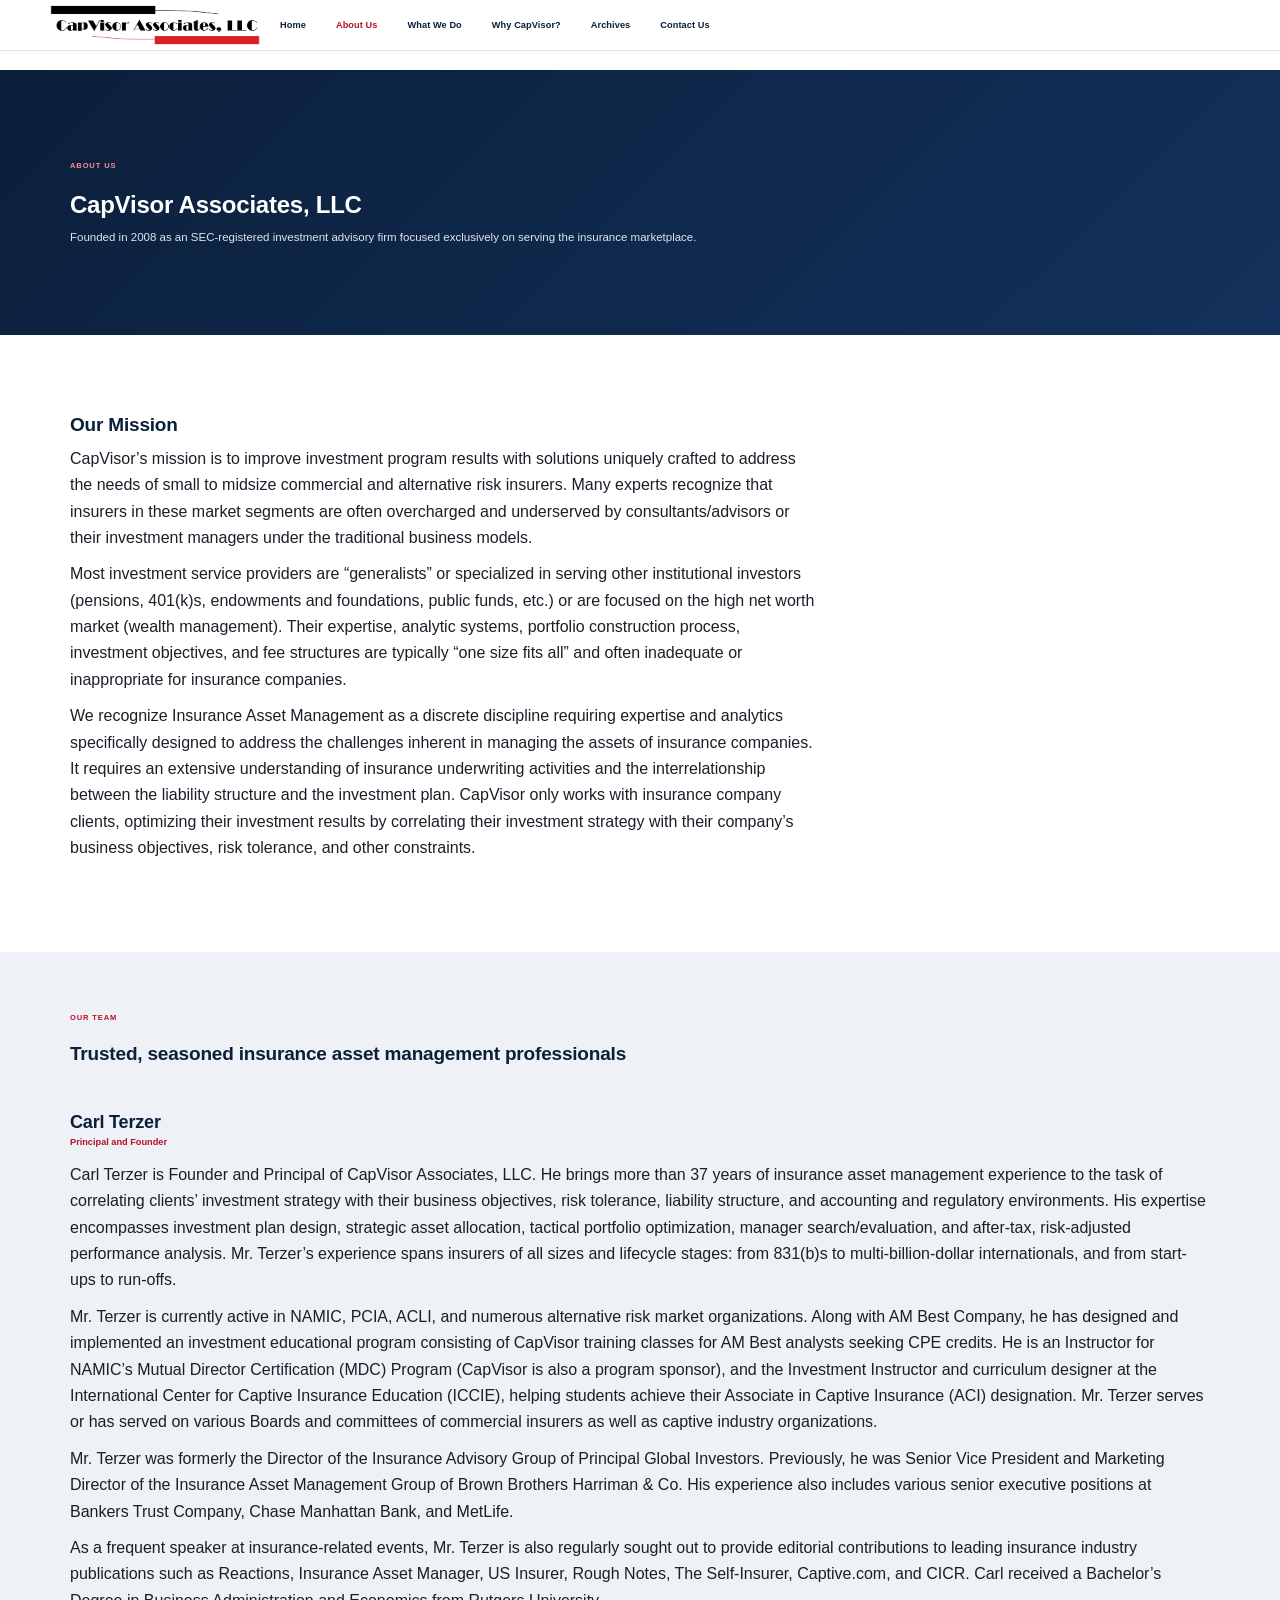
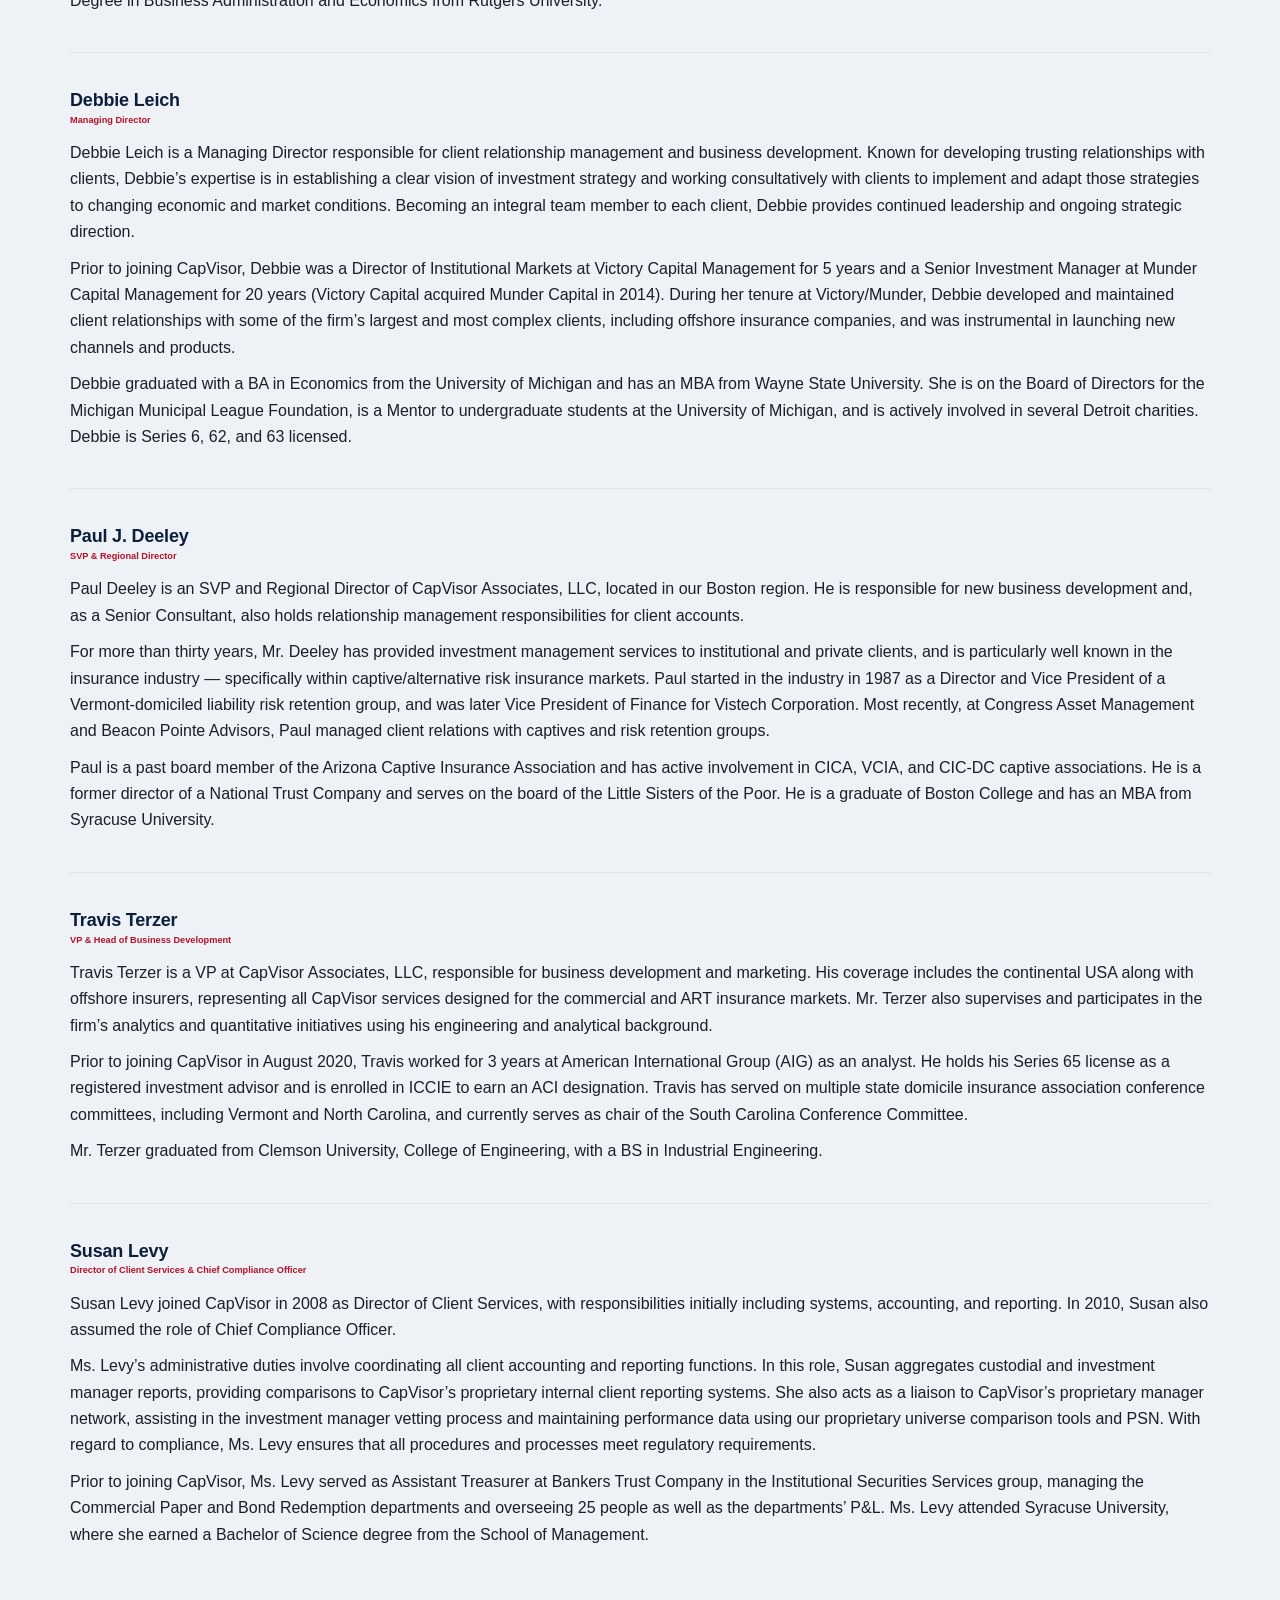
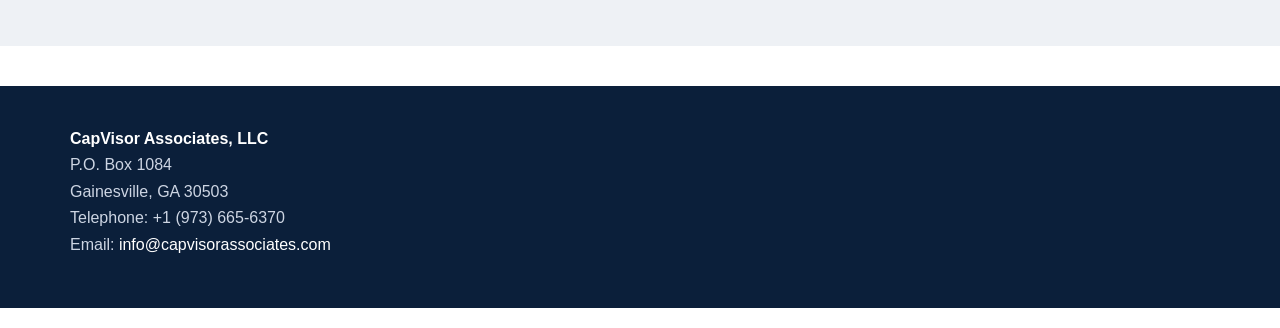
==== about-us.html @ 609fd986 "Redesign site: modern visual design, restructured services with Steward Model Portfolio Series, upda" ====
<!DOCTYPE html>
<html lang="en">
<head><meta http-equiv="Content-Type" content="text/html; charset=utf-8">
	<title>About Us - CapVisor Associates</title>
	<meta name="viewport" content="width=device-width, initial-scale=1, maximum-scale=1">
	<link href="css/bootstrap.min.css" rel="stylesheet" />
	<link href="css/styles.css" rel="stylesheet" />
	<link href="css/modern.css" rel="stylesheet" />
	<link href="css/LOGO.png" rel="title icon" />
</head>
<body>
<nav class="navbar navbar-default navbar-fixed-top">
<div class="container">
<div class="navbar-header"><button aria-controls="navbar" aria-expanded="false" class="navbar-toggle collapsed" data-target="#navbar" data-toggle="collapse" type="button"><span class="sr-only">Toggle navigation</span></button><a class="navbar-brand" href="index.html"><img alt="CapVisor Logo" class="logo" src="css/LOGO.jpg" /> </a></div>
<div class="navbar-collapse collapse" id="navbar">
<ul class="nav navbar-nav">
	<li><a href="index.html">Home</a></li>
	<li class="active"><a href="about-us.html">About Us</a></li>
	<li><a href="case-studies.html">What We Do</a></li>
	<li><a href="why-capvisor.html">Why CapVisor?</a></li>
	<li><a href="research.html">Archives</a></li>
	<li><a href="contact-us.html">Contact Us</a></li>
</ul>
</div>
</div>
</nav>

<div class="cv-hero">
<div class="container">
<span class="cv-eyebrow">About Us</span>
<h1>CapVisor Associates, LLC</h1>
<p class="lead">Founded in 2008 as an SEC-registered investment advisory firm focused exclusively on serving the insurance marketplace.</p>
</div>
</div>

<div class="cv-section">
<div class="container">
<div class="row">
<div class="col-md-8">
<h2>Our Mission</h2>
<p>CapVisor&rsquo;s mission is to improve investment program results with solutions uniquely crafted to address the needs of small to midsize commercial and alternative risk insurers. Many experts recognize that insurers in these market segments are often overcharged and underserved by consultants/advisors or their investment managers under the traditional business models.</p>
<p>Most investment service providers are &ldquo;generalists&rdquo; or specialized in serving other institutional investors (pensions, 401(k)s, endowments and foundations, public funds, etc.) or are focused on the high net worth market (wealth management). Their expertise, analytic systems, portfolio construction process, investment objectives, and fee structures are typically &ldquo;one size fits all&rdquo; and often inadequate or inappropriate for insurance companies.</p>
<p>We recognize Insurance Asset Management as a discrete discipline requiring expertise and analytics specifically designed to address the challenges inherent in managing the assets of insurance companies. It requires an extensive understanding of insurance underwriting activities and the interrelationship between the liability structure and the investment plan. CapVisor only works with insurance company clients, optimizing their investment results by correlating their investment strategy with their company&rsquo;s business objectives, risk tolerance, and other constraints.</p>
</div>
</div>
</div>
</div>

<div class="cv-section cv-section-alt">
<div class="container">
<span class="cv-eyebrow">Our Team</span>
<h2>Trusted, seasoned insurance asset management professionals</h2>

<div class="cv-bio">
<h4>Carl Terzer</h4>
<span class="cv-bio-title">Principal and Founder</span>
<p>Carl Terzer is Founder and Principal of CapVisor Associates, LLC. He brings more than 37 years of insurance asset management experience to the task of correlating clients&rsquo; investment strategy with their business objectives, risk tolerance, liability structure, and accounting and regulatory environments. His expertise encompasses investment plan design, strategic asset allocation, tactical portfolio optimization, manager search/evaluation, and after-tax, risk-adjusted performance analysis. Mr. Terzer&rsquo;s experience spans insurers of all sizes and lifecycle stages: from 831(b)s to multi-billion-dollar internationals, and from start-ups to run-offs.</p>
<p>Mr. Terzer is currently active in NAMIC, PCIA, ACLI, and numerous alternative risk market organizations. Along with AM Best Company, he has designed and implemented an investment educational program consisting of CapVisor training classes for AM Best analysts seeking CPE credits. He is an Instructor for NAMIC&rsquo;s Mutual Director Certification (MDC) Program (CapVisor is also a program sponsor), and the Investment Instructor and curriculum designer at the International Center for Captive Insurance Education (ICCIE), helping students achieve their Associate in Captive Insurance (ACI) designation. Mr. Terzer serves or has served on various Boards and committees of commercial insurers as well as captive industry organizations.</p>
<p>Mr. Terzer was formerly the Director of the Insurance Advisory Group of Principal Global Investors. Previously, he was Senior Vice President and Marketing Director of the Insurance Asset Management Group of Brown Brothers Harriman &amp; Co. His experience also includes various senior executive positions at Bankers Trust Company, Chase Manhattan Bank, and MetLife.</p>
<p>As a frequent speaker at insurance-related events, Mr. Terzer is also regularly sought out to provide editorial contributions to leading insurance industry publications such as Reactions, Insurance Asset Manager, US Insurer, Rough Notes, The Self-Insurer, Captive.com, and CICR. Carl received a Bachelor&rsquo;s Degree in Business Administration and Economics from Rutgers University.</p>
</div>

<div class="cv-bio">
<h4>Debbie Leich</h4>
<span class="cv-bio-title">Managing Director</span>
<p>Debbie Leich is a Managing Director responsible for client relationship management and business development. Known for developing trusting relationships with clients, Debbie&rsquo;s expertise is in establishing a clear vision of investment strategy and working consultatively with clients to implement and adapt those strategies to changing economic and market conditions. Becoming an integral team member to each client, Debbie provides continued leadership and ongoing strategic direction.</p>
<p>Prior to joining CapVisor, Debbie was a Director of Institutional Markets at Victory Capital Management for 5 years and a Senior Investment Manager at Munder Capital Management for 20 years (Victory Capital acquired Munder Capital in 2014). During her tenure at Victory/Munder, Debbie developed and maintained client relationships with some of the firm&rsquo;s largest and most complex clients, including offshore insurance companies, and was instrumental in launching new channels and products.</p>
<p>Debbie graduated with a BA in Economics from the University of Michigan and has an MBA from Wayne State University. She is on the Board of Directors for the Michigan Municipal League Foundation, is a Mentor to undergraduate students at the University of Michigan, and is actively involved in several Detroit charities. Debbie is Series 6, 62, and 63 licensed.</p>
</div>

<div class="cv-bio">
<h4>Paul J. Deeley</h4>
<span class="cv-bio-title">SVP &amp; Regional Director</span>
<p>Paul Deeley is an SVP and Regional Director of CapVisor Associates, LLC, located in our Boston region. He is responsible for new business development and, as a Senior Consultant, also holds relationship management responsibilities for client accounts.</p>
<p>For more than thirty years, Mr. Deeley has provided investment management services to institutional and private clients, and is particularly well known in the insurance industry &mdash; specifically within captive/alternative risk insurance markets. Paul started in the industry in 1987 as a Director and Vice President of a Vermont-domiciled liability risk retention group, and was later Vice President of Finance for Vistech Corporation. Most recently, at Congress Asset Management and Beacon Pointe Advisors, Paul managed client relations with captives and risk retention groups.</p>
<p>Paul is a past board member of the Arizona Captive Insurance Association and has active involvement in CICA, VCIA, and CIC-DC captive associations. He is a former director of a National Trust Company and serves on the board of the Little Sisters of the Poor. He is a graduate of Boston College and has an MBA from Syracuse University.</p>
</div>

<div class="cv-bio">
<h4>Travis Terzer</h4>
<span class="cv-bio-title">VP &amp; Head of Business Development</span>
<p>Travis Terzer is a VP at CapVisor Associates, LLC, responsible for business development and marketing. His coverage includes the continental USA along with offshore insurers, representing all CapVisor services designed for the commercial and ART insurance markets. Mr. Terzer also supervises and participates in the firm&rsquo;s analytics and quantitative initiatives using his engineering and analytical background.</p>
<p>Prior to joining CapVisor in August 2020, Travis worked for 3 years at American International Group (AIG) as an analyst. He holds his Series 65 license as a registered investment advisor and is enrolled in ICCIE to earn an ACI designation. Travis has served on multiple state domicile insurance association conference committees, including Vermont and North Carolina, and currently serves as chair of the South Carolina Conference Committee.</p>
<p>Mr. Terzer graduated from Clemson University, College of Engineering, with a BS in Industrial Engineering.</p>
</div>

<div class="cv-bio">
<h4>Susan Levy</h4>
<span class="cv-bio-title">Director of Client Services &amp; Chief Compliance Officer</span>
<p>Susan Levy joined CapVisor in 2008 as Director of Client Services, with responsibilities initially including systems, accounting, and reporting. In 2010, Susan also assumed the role of Chief Compliance Officer.</p>
<p>Ms. Levy&rsquo;s administrative duties involve coordinating all client accounting and reporting functions. In this role, Susan aggregates custodial and investment manager reports, providing comparisons to CapVisor&rsquo;s proprietary internal client reporting systems. She also acts as a liaison to CapVisor&rsquo;s proprietary manager network, assisting in the investment manager vetting process and maintaining performance data using our proprietary universe comparison tools and PSN. With regard to compliance, Ms. Levy ensures that all procedures and processes meet regulatory requirements.</p>
<p>Prior to joining CapVisor, Ms. Levy served as Assistant Treasurer at Bankers Trust Company in the Institutional Securities Services group, managing the Commercial Paper and Bond Redemption departments and overseeing 25 people as well as the departments&rsquo; P&amp;L. Ms. Levy attended Syracuse University, where she earned a Bachelor of Science degree from the School of Management.</p>
</div>

</div>
</div>

<footer class="cv-footer">
<div class="container">
<p>
<strong>CapVisor Associates, LLC</strong><br>
P.O. Box 1084<br>
Gainesville, GA 30503<br>
Telephone: +1 (973) 665-6370<br>
Email: <a href="mailto:info@capvisorassociates.com">info@capvisorassociates.com</a>
</p>
</div>
</footer>

<script src="https://ajax.googleapis.com/ajax/libs/jquery/1.11.3/jquery.min.js"></script><script src="js/bootstrap.min.js"></script>
</body>
</html>
---- css/styles.css ----
.container {
  margin: 0 auto;
  max-width: 1300px;
   font-family: helvetica, sans-serif;
   font-size:16px;
}

body {
  padding-top: 20px;
  padding-bottom: 20px;
font-size:16px;
}

.navbar {
  margin-bottom: 20px;
}

.logo {
height:50px;
width:250px;
margin-top:-18px;
margin-bottom:-15px;
margin-right:-10px;
margin-left:-20px}

.row {
margin-bottom:20px;
}

.homepage {
background-image:url('IMG_1086.jpg');
font-size:24px;
height:500px;
}

.hero-cta {
color:black;
background-color:#F0F0F0;
opacity:0.9;
padding:60px 40px;
font-size:20px;
height:500px
}

.btn-default {
margin-top:10px;
}

.hero-cta-2 {
color:black;
background-color:#F0F0F0;
opacity:0.9;
padding:60px 40px;
font-size:20px;
height:400px;
}


.industries {
padding-top:10px;
padding-bottom:40px;
background-image:url('sticky-notes-2.jpg');
}

.industries-background {
height:280px;
width:100%;
background-color:white;
opacity:0.9;
padding:10px;
margin-top:15px

}

.industries-text {

color:black;
opacity:1
}

.philosophy {
 padding-top:30px;
 }

.management {
margin-bottom:20px
}

.whycapvisor {

background-image:url('IMG_0965.jpg');
width:100%;
height:400px
}



.case-studies {

background-image:url('IMG_1230.jpg');
width:100%;
height:400px
}

.about-us {

background-image:url('IMG_0834.jpg');
width:100%;
height:400px

}


.whycapvisor-research {
background-image:url('IMG_0982.jpg');
background-size:100% 200%

}
---- css/modern.css ----
/* CapVisor Associates — modern design system, 2026 redesign */

:root{
  --cv-navy:#0b1f3a;
  --cv-navy-light:#13315c;
  --cv-red:#b3122a;
  --cv-red-dark:#8c0e21;
  --cv-ink:#1a1f29;
  --cv-gray:#5a6472;
  --cv-gray-light:#eef1f5;
  --cv-border:#dfe3ea;
  --cv-bg:#ffffff;
  --cv-font: -apple-system, BlinkMacSystemFont, "Segoe UI", Roboto, Helvetica, Arial, sans-serif;
}

*{box-sizing:border-box;}

body{
  font-family:var(--cv-font);
  color:var(--cv-ink);
  line-height:1.65;
  background:var(--cv-bg);
  -webkit-font-smoothing:antialiased;
}

a{color:var(--cv-red);text-decoration:none;}
a:hover, a:focus{color:var(--cv-red-dark);text-decoration:underline;}

h1,h2,h3,h4,h5{
  font-family:var(--cv-font);
  font-weight:700;
  color:var(--cv-navy);
  letter-spacing:-0.01em;
}

h1{font-size:2.4rem;}
h2{font-size:1.9rem;margin-bottom:1rem;}
h3{font-size:1.3rem;}

.cv-eyebrow{
  text-transform:uppercase;
  letter-spacing:.12em;
  font-size:.75rem;
  font-weight:700;
  color:var(--cv-red);
  margin-bottom:.5rem;
  display:block;
}

/* Navbar override */
.navbar.navbar-default.navbar-fixed-top{
  background:var(--cv-bg);
  border-bottom:1px solid var(--cv-border);
  box-shadow:0 1px 3px rgba(0,0,0,.04);
}
.navbar-default .navbar-nav>li>a{
  color:var(--cv-navy);
  font-weight:600;
  font-size:.92rem;
  letter-spacing:.01em;
}
.navbar-default .navbar-nav>li>a:hover,
.navbar-default .navbar-nav>li.active>a{
  color:var(--cv-red);
  background:transparent;
}
.navbar-brand img.logo{max-height:42px;width:auto;}

/* Hero sections */
.cv-hero{
  background:linear-gradient(135deg, var(--cv-navy) 0%, var(--cv-navy-light) 100%);
  color:#fff;
  padding:90px 0 70px;
  margin-top:50px;
}
.cv-hero h1, .cv-hero h2{color:#fff;}
.cv-hero .lead{
  font-size:1.15rem;
  color:#dfe6f0;
  max-width:720px;
}
.cv-hero .cv-eyebrow{color:#ff8a93;}

.btn-cv-primary{
  background:var(--cv-red);
  border:none;
  color:#fff;
  font-weight:600;
  padding:12px 28px;
  border-radius:4px;
  display:inline-block;
  transition:background .15s ease;
}
.btn-cv-primary:hover{background:var(--cv-red-dark);color:#fff;text-decoration:none;}

.btn-cv-outline{
  background:transparent;
  border:1px solid rgba(255,255,255,.5);
  color:#fff;
  font-weight:600;
  padding:11px 26px;
  border-radius:4px;
  display:inline-block;
}
.btn-cv-outline:hover{border-color:#fff;text-decoration:none;color:#fff;}

/* Section spacing */
.cv-section{padding:60px 0;}
.cv-section-alt{background:var(--cv-gray-light);}

/* Cards */
.cv-card{
  background:#fff;
  border:1px solid var(--cv-border);
  border-radius:8px;
  padding:32px;
  height:100%;
  transition:box-shadow .15s ease, transform .15s ease;
}
.cv-card:hover{box-shadow:0 10px 30px rgba(11,31,58,.08);transform:translateY(-2px);}
.cv-card h3{margin-top:0;}
.cv-card .cv-card-number{
  display:inline-flex;
  align-items:center;
  justify-content:center;
  width:36px;height:36px;
  background:var(--cv-red);
  color:#fff;
  border-radius:50%;
  font-weight:700;
  margin-bottom:16px;
}

/* Stat callouts */
.cv-stat{
  text-align:center;
  padding:20px;
}
.cv-stat .cv-stat-num{
  font-size:2.4rem;
  font-weight:800;
  color:var(--cv-red);
  display:block;
}
.cv-stat .cv-stat-label{
  color:var(--cv-gray);
  font-size:.95rem;
}

/* Pull quote / difference box */
.cv-pullquote{
  border-left:4px solid var(--cv-red);
  padding:18px 24px;
  background:var(--cv-gray-light);
  font-size:1.05rem;
  color:var(--cv-navy);
  margin:24px 0;
}

/* Steward series portfolio chips */
.cv-portfolio-chip{
  border:1px solid var(--cv-border);
  border-radius:6px;
  padding:18px 20px;
  margin-bottom:12px;
  background:#fff;
}
.cv-portfolio-chip .cv-portfolio-name{
  font-weight:700;
  color:var(--cv-navy);
  display:block;
  margin-bottom:4px;
}
.cv-portfolio-chip .cv-portfolio-mix{
  color:var(--cv-gray);
  font-size:.92rem;
}

/* People / bios */
.cv-bio{
  border-bottom:1px solid var(--cv-border);
  padding:28px 0;
}
.cv-bio:last-child{border-bottom:none;}
.cv-bio h4{margin-bottom:2px;color:var(--cv-navy);}
.cv-bio .cv-bio-title{
  color:var(--cv-red);
  font-weight:600;
  font-size:.92rem;
  display:block;
  margin-bottom:12px;
}

/* Footer */
footer.cv-footer{
  background:var(--cv-navy);
  color:#cdd5e3;
  padding:40px 0;
  margin-top:40px;
}
footer.cv-footer a{color:#fff;}
footer.cv-footer strong{color:#fff;}

hr.cv-hr{border-top:1px solid var(--cv-border);margin:0;}

@media (max-width:767px){
  .cv-hero{padding:70px 0 50px;text-align:left;}
  h1{font-size:1.9rem;}
}
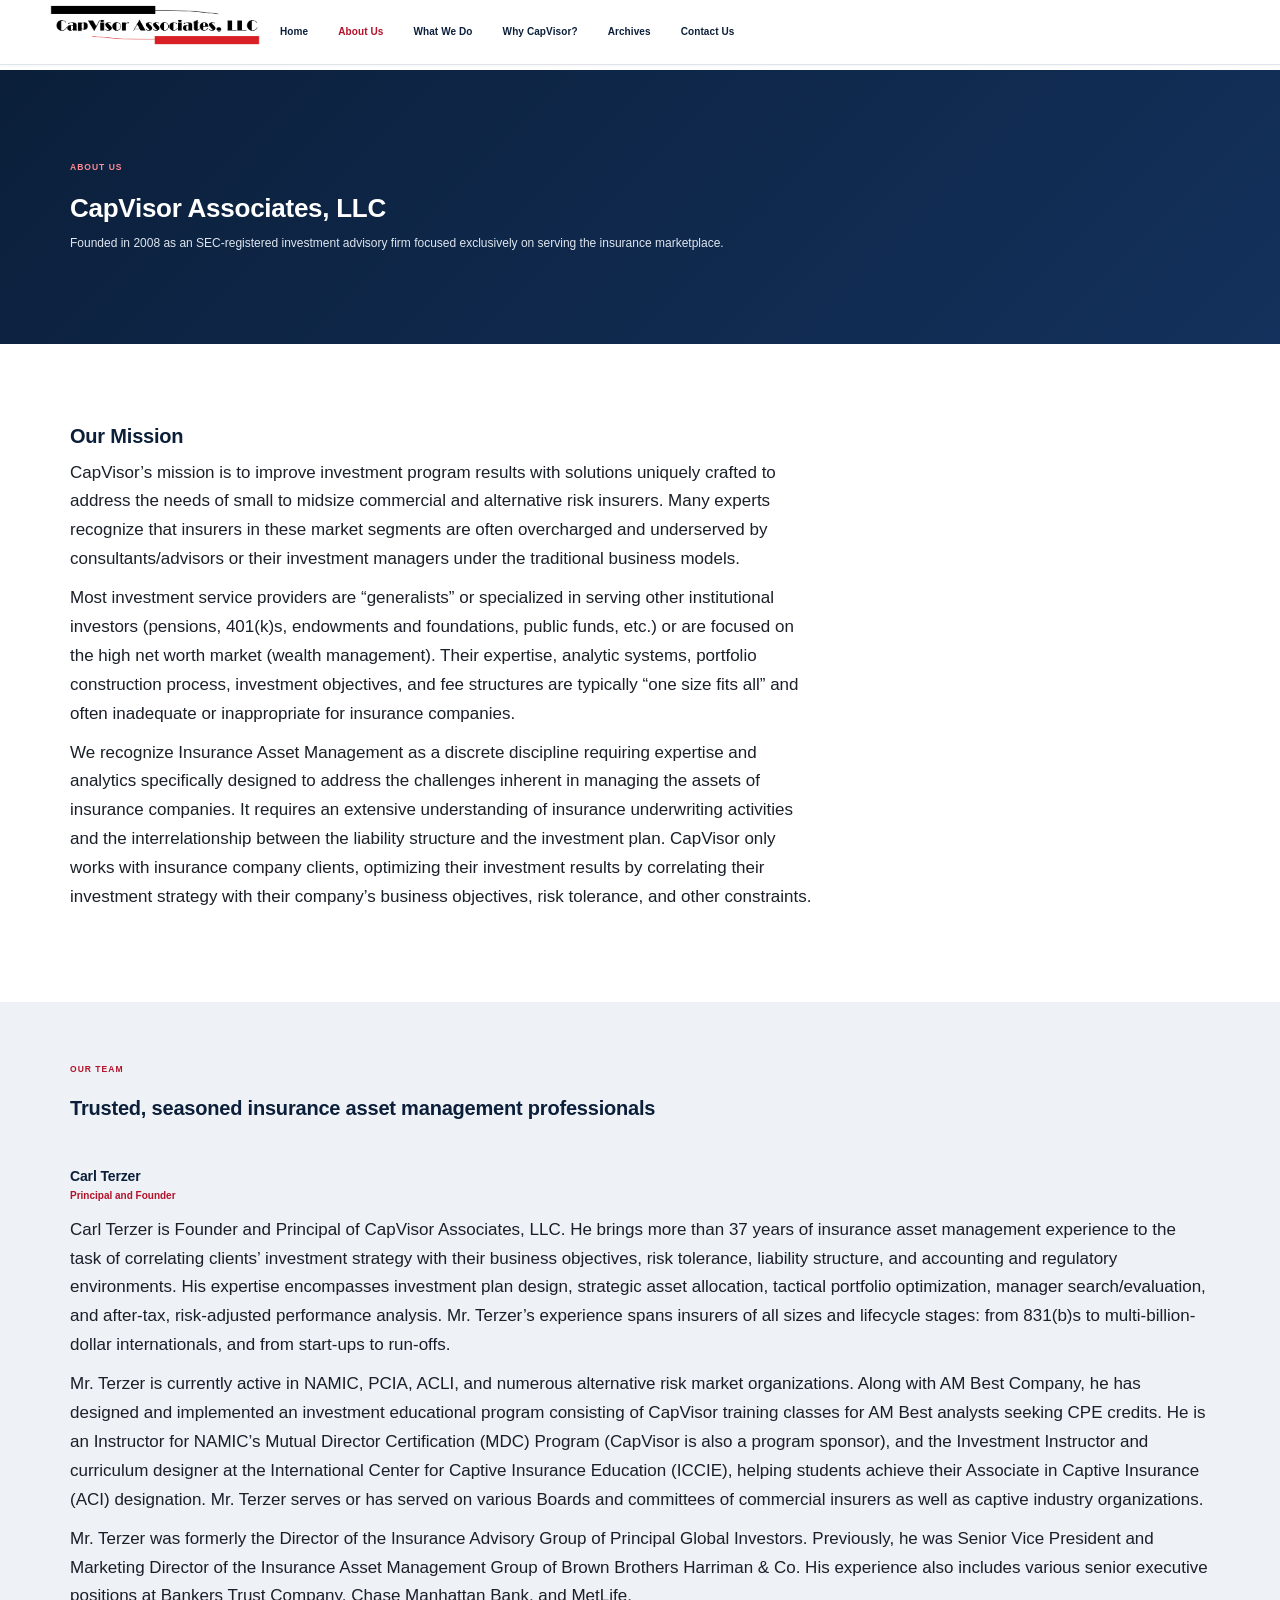
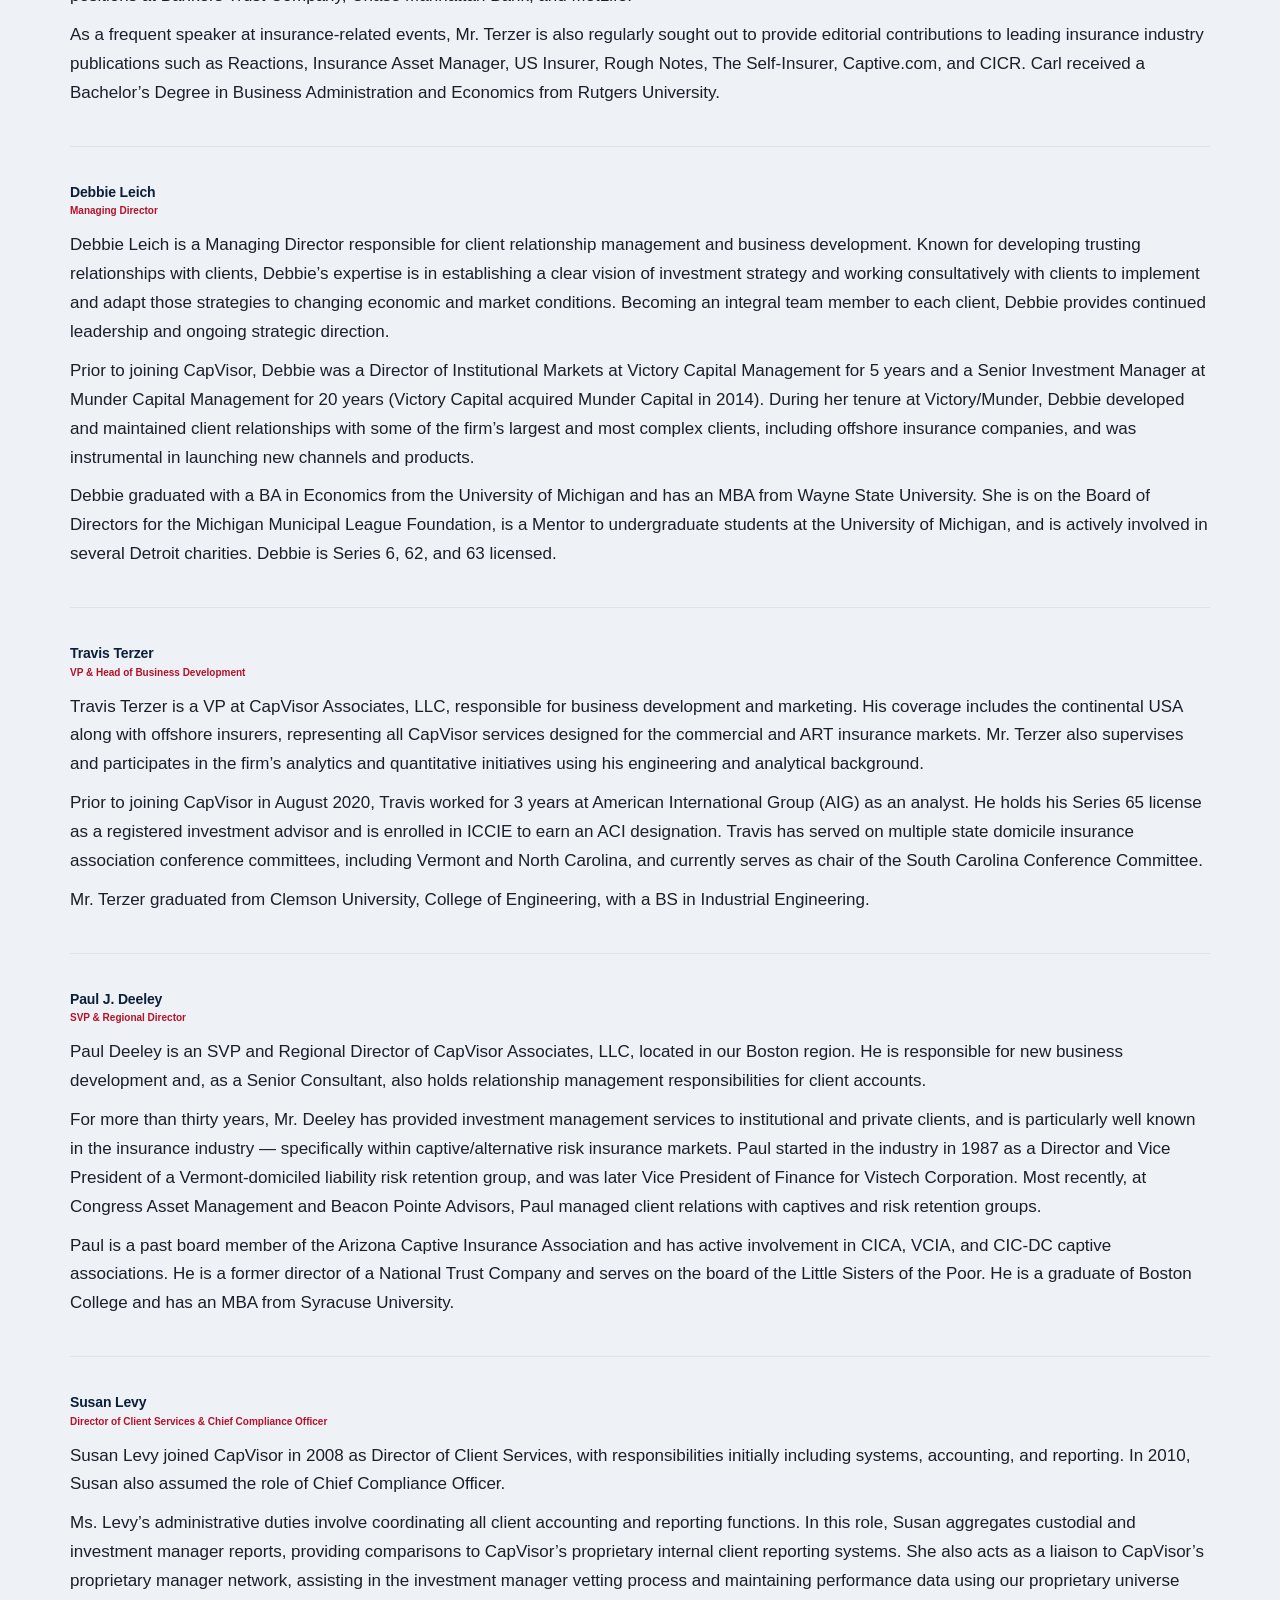
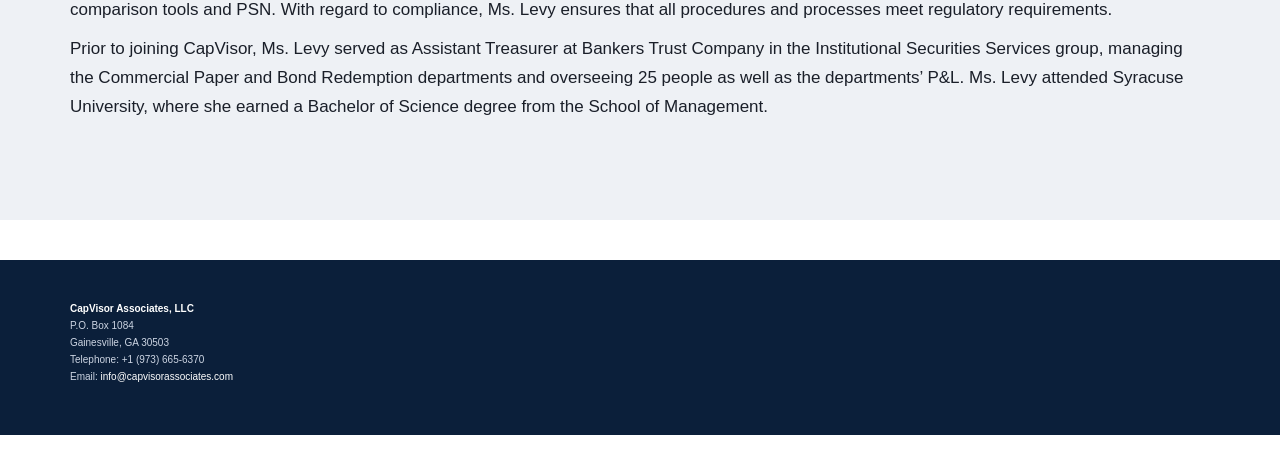
==== commit a22242c2: "Reorder Steward Model Portfolio Series ahead of Project-Based Services; move Travis to 3rd in team o" ====
--- a/about-us.html
+++ b/about-us.html
@@ -69,19 +69,19 @@
 </div>
 
 <div class="cv-bio">
+<h4>Travis Terzer</h4>
+<span class="cv-bio-title">VP &amp; Head of Business Development</span>
+<p>Travis Terzer is a VP at CapVisor Associates, LLC, responsible for business development and marketing. His coverage includes the continental USA along with offshore insurers, representing all CapVisor services designed for the commercial and ART insurance markets. Mr. Terzer also supervises and participates in the firm&rsquo;s analytics and quantitative initiatives using his engineering and analytical background.</p>
+<p>Prior to joining CapVisor in August 2020, Travis worked for 3 years at American International Group (AIG) as an analyst. He holds his Series 65 license as a registered investment advisor and is enrolled in ICCIE to earn an ACI designation. Travis has served on multiple state domicile insurance association conference committees, including Vermont and North Carolina, and currently serves as chair of the South Carolina Conference Committee.</p>
+<p>Mr. Terzer graduated from Clemson University, College of Engineering, with a BS in Industrial Engineering.</p>
+</div>
+
+<div class="cv-bio">
 <h4>Paul J. Deeley</h4>
 <span class="cv-bio-title">SVP &amp; Regional Director</span>
 <p>Paul Deeley is an SVP and Regional Director of CapVisor Associates, LLC, located in our Boston region. He is responsible for new business development and, as a Senior Consultant, also holds relationship management responsibilities for client accounts.</p>
 <p>For more than thirty years, Mr. Deeley has provided investment management services to institutional and private clients, and is particularly well known in the insurance industry &mdash; specifically within captive/alternative risk insurance markets. Paul started in the industry in 1987 as a Director and Vice President of a Vermont-domiciled liability risk retention group, and was later Vice President of Finance for Vistech Corporation. Most recently, at Congress Asset Management and Beacon Pointe Advisors, Paul managed client relations with captives and risk retention groups.</p>
 <p>Paul is a past board member of the Arizona Captive Insurance Association and has active involvement in CICA, VCIA, and CIC-DC captive associations. He is a former director of a National Trust Company and serves on the board of the Little Sisters of the Poor. He is a graduate of Boston College and has an MBA from Syracuse University.</p>
-</div>
-
-<div class="cv-bio">
-<h4>Travis Terzer</h4>
-<span class="cv-bio-title">VP &amp; Head of Business Development</span>
-<p>Travis Terzer is a VP at CapVisor Associates, LLC, responsible for business development and marketing. His coverage includes the continental USA along with offshore insurers, representing all CapVisor services designed for the commercial and ART insurance markets. Mr. Terzer also supervises and participates in the firm&rsquo;s analytics and quantitative initiatives using his engineering and analytical background.</p>
-<p>Prior to joining CapVisor in August 2020, Travis worked for 3 years at American International Group (AIG) as an analyst. He holds his Series 65 license as a registered investment advisor and is enrolled in ICCIE to earn an ACI designation. Travis has served on multiple state domicile insurance association conference committees, including Vermont and North Carolina, and currently serves as chair of the South Carolina Conference Committee.</p>
-<p>Mr. Terzer graduated from Clemson University, College of Engineering, with a BS in Industrial Engineering.</p>
 </div>
 
 <div class="cv-bio">
--- a/css/modern.css
+++ b/css/modern.css
@@ -207,3 +207,31 @@
   .cv-hero{padding:70px 0 50px;text-align:left;}
   h1{font-size:1.9rem;}
 }
+
+/* Force consistent, larger type across the whole site — overrides legacy
+   Bootply styles.css rules that left many headers/nav text too small */
+body, .container, p, li{font-size:17px;line-height:1.7;}
+h1{font-size:2.6rem !important;line-height:1.15;}
+h2{font-size:2rem !important;line-height:1.25;}
+h3{font-size:1.5rem !important;line-height:1.3;}
+h4{font-size:1.2rem !important;}
+.lead{font-size:1.2rem !important;line-height:1.6;}
+
+.navbar-default .navbar-nav>li>a{
+  font-size:1rem !important;
+  padding-top:22px;
+  padding-bottom:22px;
+}
+
+.nav-tabs>li>a{
+  font-size:1.05rem !important;
+  font-weight:600;
+  padding:10px 18px;
+}
+
+.cv-bio h4{font-size:1.4rem !important;}
+.cv-bio-title{font-size:1rem !important;}
+.cv-card h3{font-size:1.3rem !important;}
+.cv-eyebrow{font-size:.85rem !important;}
+.cv-stat .cv-stat-label{font-size:1rem !important;}
+footer.cv-footer, footer.cv-footer p{font-size:1rem !important;}
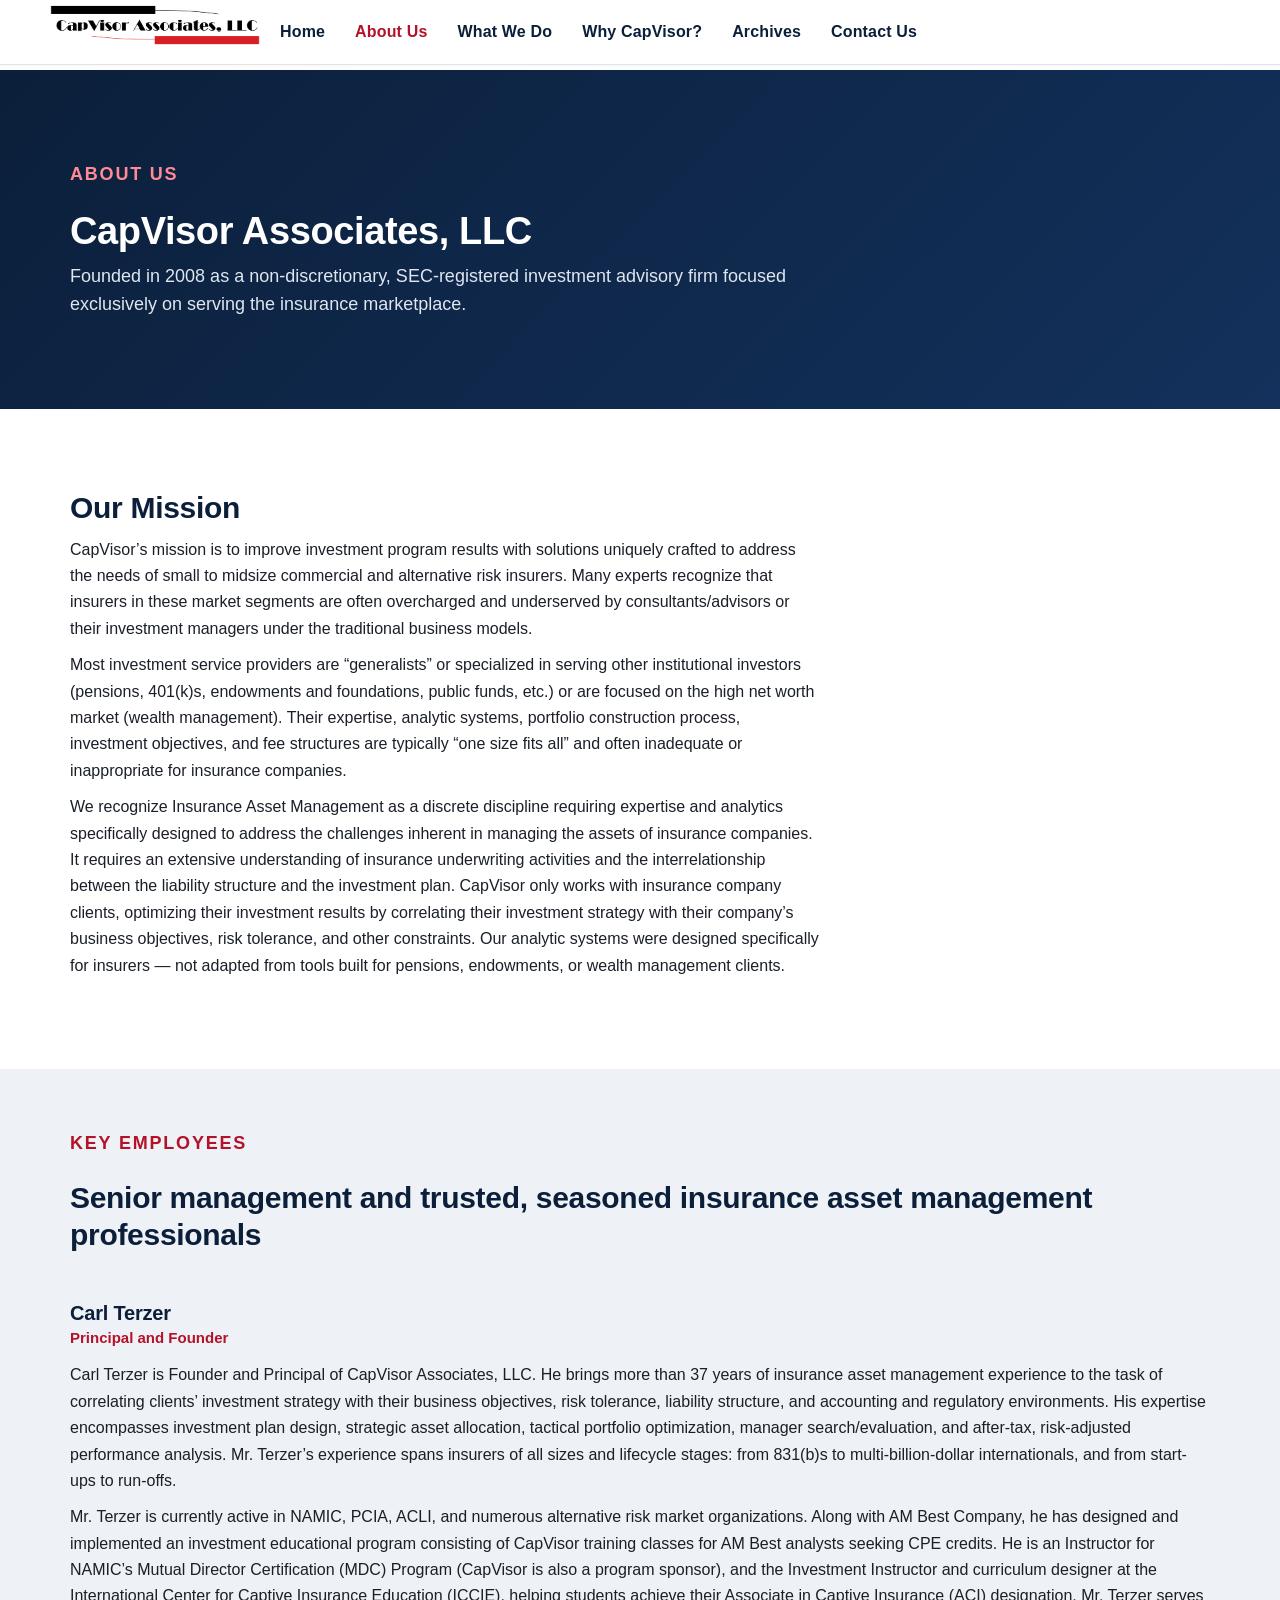
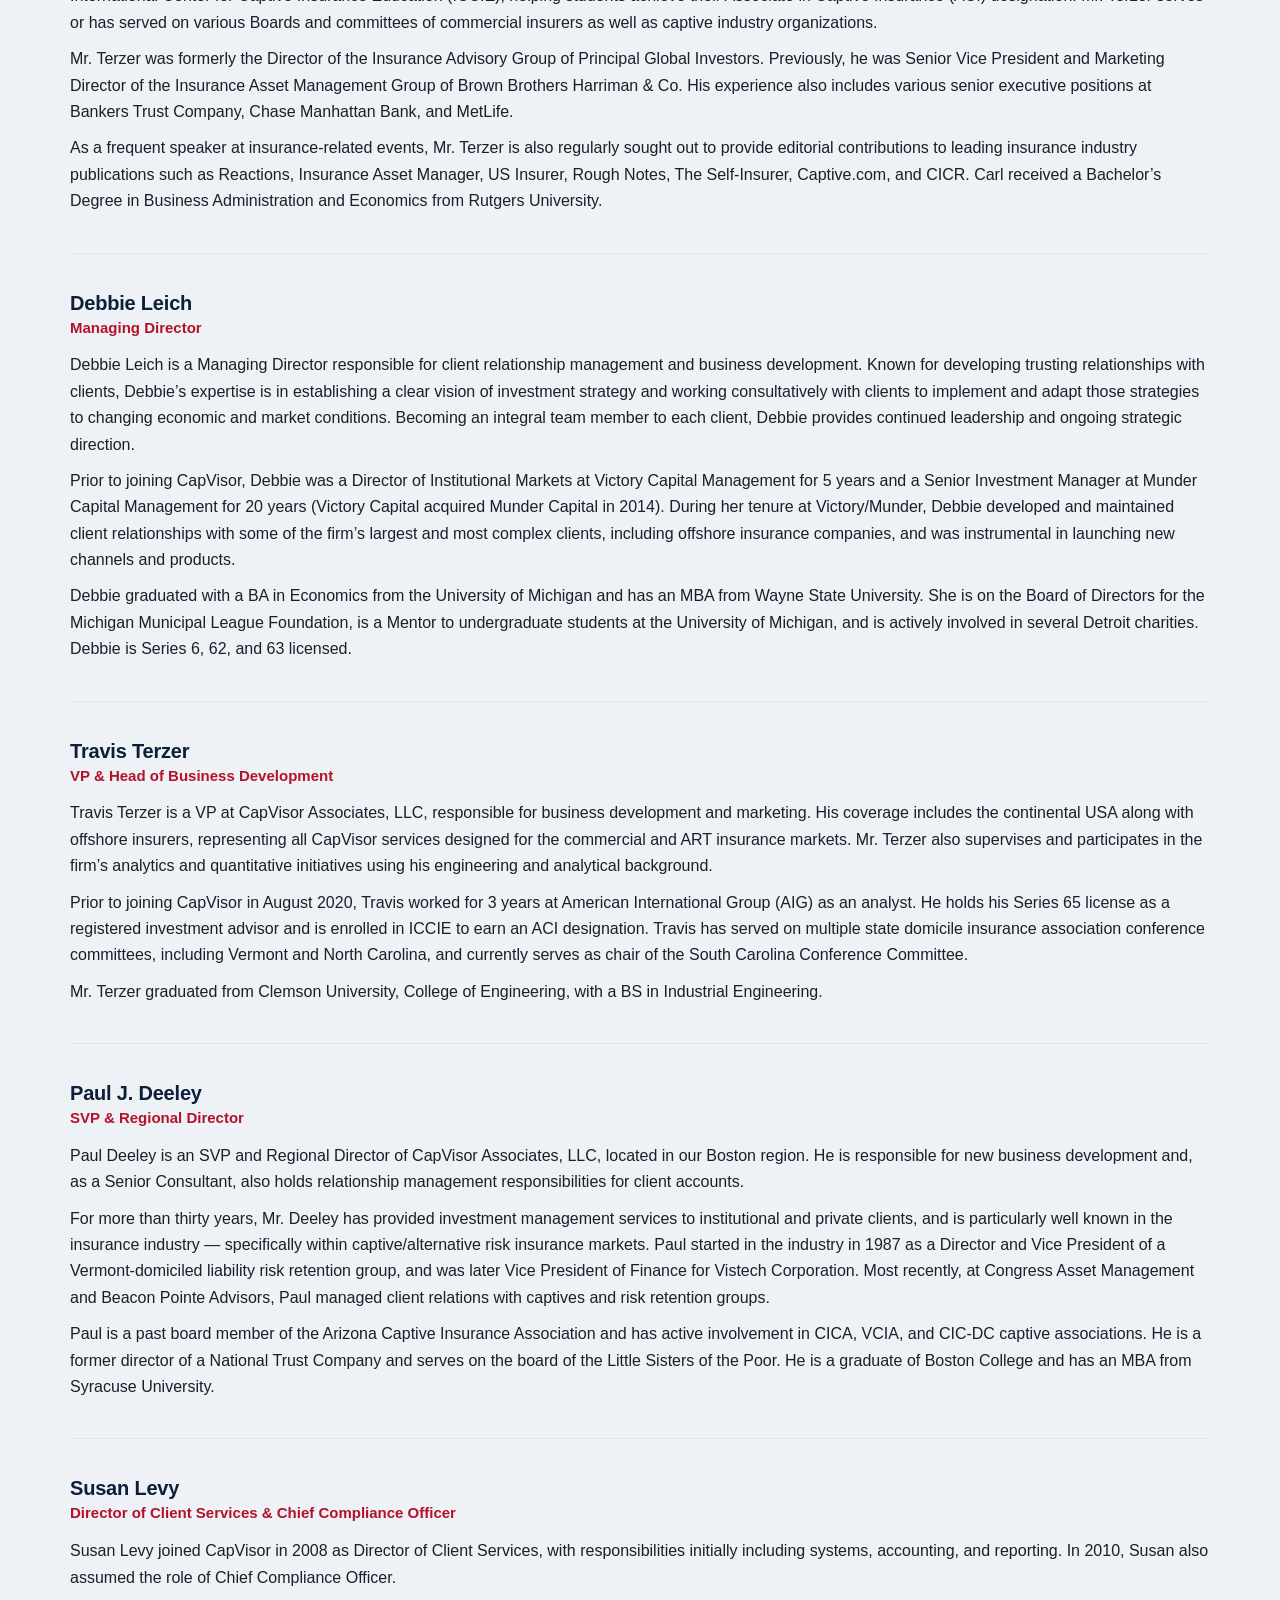
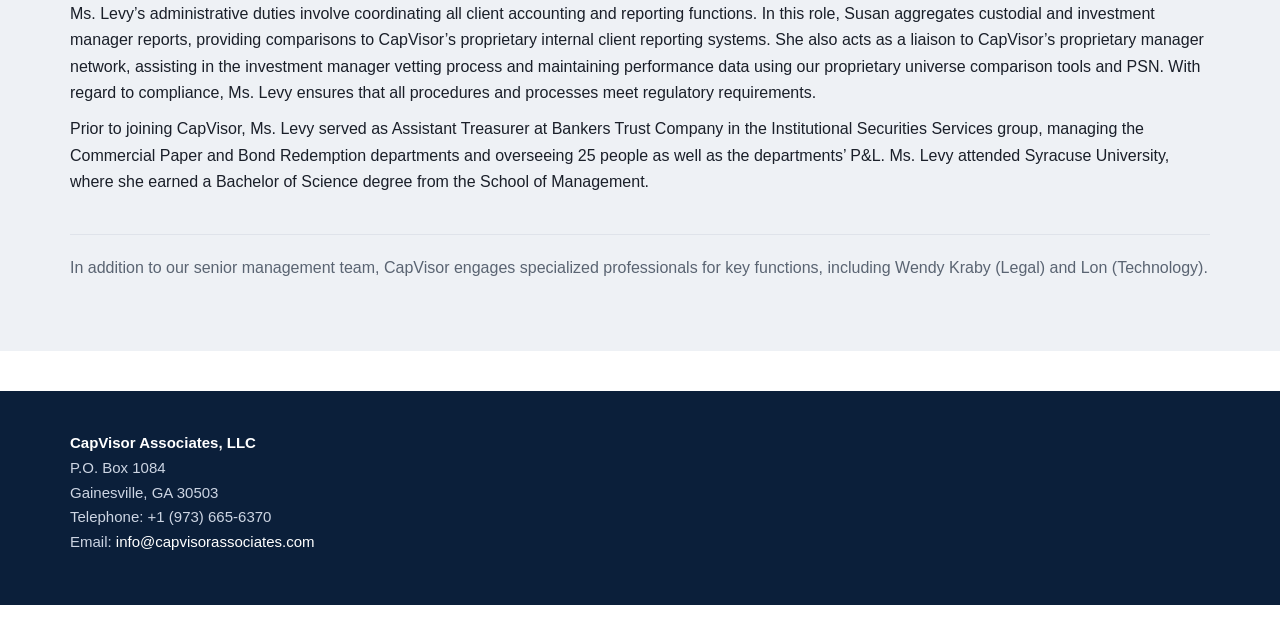
==== commit a366a451: "Replace conflict-free claim with accurate wording; emphasize non-discretionary status and insurer-sp" ====
--- a/about-us.html
+++ b/about-us.html
@@ -29,7 +29,7 @@
 <div class="container">
 <span class="cv-eyebrow">About Us</span>
 <h1>CapVisor Associates, LLC</h1>
-<p class="lead">Founded in 2008 as an SEC-registered investment advisory firm focused exclusively on serving the insurance marketplace.</p>
+<p class="lead">Founded in 2008 as a non-discretionary, SEC-registered investment advisory firm focused exclusively on serving the insurance marketplace.</p>
 </div>
 </div>
 
@@ -40,7 +40,7 @@
 <h2>Our Mission</h2>
 <p>CapVisor&rsquo;s mission is to improve investment program results with solutions uniquely crafted to address the needs of small to midsize commercial and alternative risk insurers. Many experts recognize that insurers in these market segments are often overcharged and underserved by consultants/advisors or their investment managers under the traditional business models.</p>
 <p>Most investment service providers are &ldquo;generalists&rdquo; or specialized in serving other institutional investors (pensions, 401(k)s, endowments and foundations, public funds, etc.) or are focused on the high net worth market (wealth management). Their expertise, analytic systems, portfolio construction process, investment objectives, and fee structures are typically &ldquo;one size fits all&rdquo; and often inadequate or inappropriate for insurance companies.</p>
-<p>We recognize Insurance Asset Management as a discrete discipline requiring expertise and analytics specifically designed to address the challenges inherent in managing the assets of insurance companies. It requires an extensive understanding of insurance underwriting activities and the interrelationship between the liability structure and the investment plan. CapVisor only works with insurance company clients, optimizing their investment results by correlating their investment strategy with their company&rsquo;s business objectives, risk tolerance, and other constraints.</p>
+<p>We recognize Insurance Asset Management as a discrete discipline requiring expertise and analytics specifically designed to address the challenges inherent in managing the assets of insurance companies. It requires an extensive understanding of insurance underwriting activities and the interrelationship between the liability structure and the investment plan. CapVisor only works with insurance company clients, optimizing their investment results by correlating their investment strategy with their company&rsquo;s business objectives, risk tolerance, and other constraints. Our analytic systems were designed specifically for insurers &mdash; not adapted from tools built for pensions, endowments, or wealth management clients.</p>
 </div>
 </div>
 </div>
@@ -48,8 +48,8 @@
 
 <div class="cv-section cv-section-alt">
 <div class="container">
-<span class="cv-eyebrow">Our Team</span>
-<h2>Trusted, seasoned insurance asset management professionals</h2>
+<span class="cv-eyebrow">Key Employees</span>
+<h2>Senior management and trusted, seasoned insurance asset management professionals</h2>
 
 <div class="cv-bio">
 <h4>Carl Terzer</h4>
@@ -92,6 +92,8 @@
 <p>Prior to joining CapVisor, Ms. Levy served as Assistant Treasurer at Bankers Trust Company in the Institutional Securities Services group, managing the Commercial Paper and Bond Redemption departments and overseeing 25 people as well as the departments&rsquo; P&amp;L. Ms. Levy attended Syracuse University, where she earned a Bachelor of Science degree from the School of Management.</p>
 </div>
 
+<p style="margin-top:20px;color:var(--cv-gray)">In addition to our senior management team, CapVisor engages specialized professionals for key functions, including Wendy Kraby (Legal) and Lon (Technology).</p>
+
 </div>
 </div>
 
--- a/css/modern.css
+++ b/css/modern.css
@@ -33,14 +33,12 @@
   letter-spacing:-0.01em;
 }
 
-h1{font-size:2.4rem;}
-h2{font-size:1.9rem;margin-bottom:1rem;}
-h3{font-size:1.3rem;}
+h2{margin-bottom:1rem;}
 
 .cv-eyebrow{
   text-transform:uppercase;
-  letter-spacing:.12em;
-  font-size:.75rem;
+  letter-spacing:.1em;
+  font-size:18px !important;
   font-weight:700;
   color:var(--cv-red);
   margin-bottom:.5rem;
@@ -117,6 +115,12 @@
   height:100%;
   transition:box-shadow .15s ease, transform .15s ease;
 }
+
+/* Equal-height card grids: apply .cv-grid-row to the .row wrapping
+   columns of .cv-card so every card in the row matches the tallest one */
+.cv-grid-row{display:flex;flex-wrap:wrap;}
+.cv-grid-row > [class*="col-"]{display:flex;margin-bottom:20px;}
+.cv-grid-row > [class*="col-"] > .cv-card{width:100%;}
 .cv-card:hover{box-shadow:0 10px 30px rgba(11,31,58,.08);transform:translateY(-2px);}
 .cv-card h3{margin-top:0;}
 .cv-card .cv-card-number{
@@ -131,6 +135,63 @@
   margin-bottom:16px;
 }
 
+/* Dark card variants — used for the Archives page boxes. All three share
+   the same gradient treatment as the hero so the navy actually matches;
+   black and red give the row some variation. */
+.cv-card-navy, .cv-card-black, .cv-card-red{
+  border:none;
+  color:#fff;
+}
+.cv-card-navy{background:linear-gradient(135deg, var(--cv-navy) 0%, var(--cv-navy-light) 100%);}
+.cv-card-black{background:linear-gradient(135deg, #14171c 0%, #2a2f3a 100%);}
+.cv-card-red{background:linear-gradient(135deg, var(--cv-red-dark) 0%, var(--cv-red) 100%);}
+
+.cv-card-navy h3, .cv-card-black h3, .cv-card-red h3{color:#fff;}
+.cv-card-navy a, .cv-card-black a, .cv-card-red a{color:#fff;text-decoration:underline;}
+.cv-card-navy a:hover, .cv-card-black a:hover, .cv-card-red a:hover{color:#ffd9dc;}
+.cv-card-navy .nav-tabs>li>a, .cv-card-black .nav-tabs>li>a, .cv-card-red .nav-tabs>li>a{color:#fff;background:transparent;border:none;}
+.cv-card-navy .nav-tabs>li.active>a{color:var(--cv-navy);background:#fff;}
+.cv-card-black .nav-tabs>li.active>a{color:#14171c;background:#fff;}
+.cv-card-red .nav-tabs>li.active>a{color:var(--cv-red-dark);background:#fff;}
+
+/* Testimonials */
+.cv-testimonial{
+  background:#fff;
+  border:1px solid var(--cv-border);
+  border-radius:8px;
+  padding:32px;
+  height:100%;
+  position:relative;
+}
+.cv-testimonial::before{
+  content:"\201C";
+  font-size:60px;
+  font-family:Georgia, serif;
+  color:var(--cv-red);
+  line-height:1;
+  display:block;
+  margin-bottom:8px;
+}
+.cv-testimonial p.cv-testimonial-quote{
+  font-size:17px !important;
+  font-style:italic;
+  color:var(--cv-ink);
+  line-height:1.6;
+}
+.cv-testimonial .cv-testimonial-attribution{
+  display:block;
+  margin-top:16px;
+  font-weight:700;
+  color:var(--cv-navy);
+  font-style:normal;
+}
+.cv-testimonial .cv-testimonial-org{
+  display:block;
+  color:var(--cv-gray);
+  font-size:14px;
+  font-style:normal;
+}
+
 /* Stat callouts */
 .cv-stat{
   text-align:center;
@@ -152,7 +213,8 @@
   border-left:4px solid var(--cv-red);
   padding:18px 24px;
   background:var(--cv-gray-light);
-  font-size:1.05rem;
+  font-size:19px !important;
+  font-weight:600;
   color:var(--cv-navy);
   margin:24px 0;
 }
@@ -173,7 +235,7 @@
 }
 .cv-portfolio-chip .cv-portfolio-mix{
   color:var(--cv-gray);
-  font-size:.92rem;
+  font-size:15px !important;
 }
 
 /* People / bios */
@@ -208,30 +270,31 @@
   h1{font-size:1.9rem;}
 }
 
-/* Force consistent, larger type across the whole site — overrides legacy
-   Bootply styles.css rules that left many headers/nav text too small */
-body, .container, p, li{font-size:17px;line-height:1.7;}
-h1{font-size:2.6rem !important;line-height:1.15;}
-h2{font-size:2rem !important;line-height:1.25;}
-h3{font-size:1.5rem !important;line-height:1.3;}
-h4{font-size:1.2rem !important;}
-.lead{font-size:1.2rem !important;line-height:1.6;}
+/* Fixed pixel sizes (not rem) so these can't be diluted by any inherited
+   base font-size from Bootstrap/legacy styles.css. These are the actual
+   rendered sizes in the browser, deliberately large for a marketing site. */
+body, .container, p, li{font-size:16px !important;line-height:1.65;}
+h1{font-size:38px !important;line-height:1.15;}
+h2{font-size:30px !important;line-height:1.25;}
+h3{font-size:22px !important;line-height:1.3;}
+h4{font-size:18px !important;}
+.lead{font-size:18px !important;line-height:1.55;}
 
 .navbar-default .navbar-nav>li>a{
-  font-size:1rem !important;
+  font-size:16px !important;
+  font-weight:600;
   padding-top:22px;
   padding-bottom:22px;
 }
 
 .nav-tabs>li>a{
-  font-size:1.05rem !important;
-  font-weight:600;
-  padding:10px 18px;
-}
-
-.cv-bio h4{font-size:1.4rem !important;}
-.cv-bio-title{font-size:1rem !important;}
-.cv-card h3{font-size:1.3rem !important;}
-.cv-eyebrow{font-size:.85rem !important;}
-.cv-stat .cv-stat-label{font-size:1rem !important;}
-footer.cv-footer, footer.cv-footer p{font-size:1rem !important;}
+  font-size:15px !important;
+  font-weight:600;
+  padding:10px 16px;
+}
+
+.cv-bio h4{font-size:20px !important;}
+.cv-bio-title{font-size:15px !important;}
+.cv-card h3{font-size:19px !important;}
+.cv-stat .cv-stat-label{font-size:15px !important;}
+footer.cv-footer, footer.cv-footer p{font-size:15px !important;}
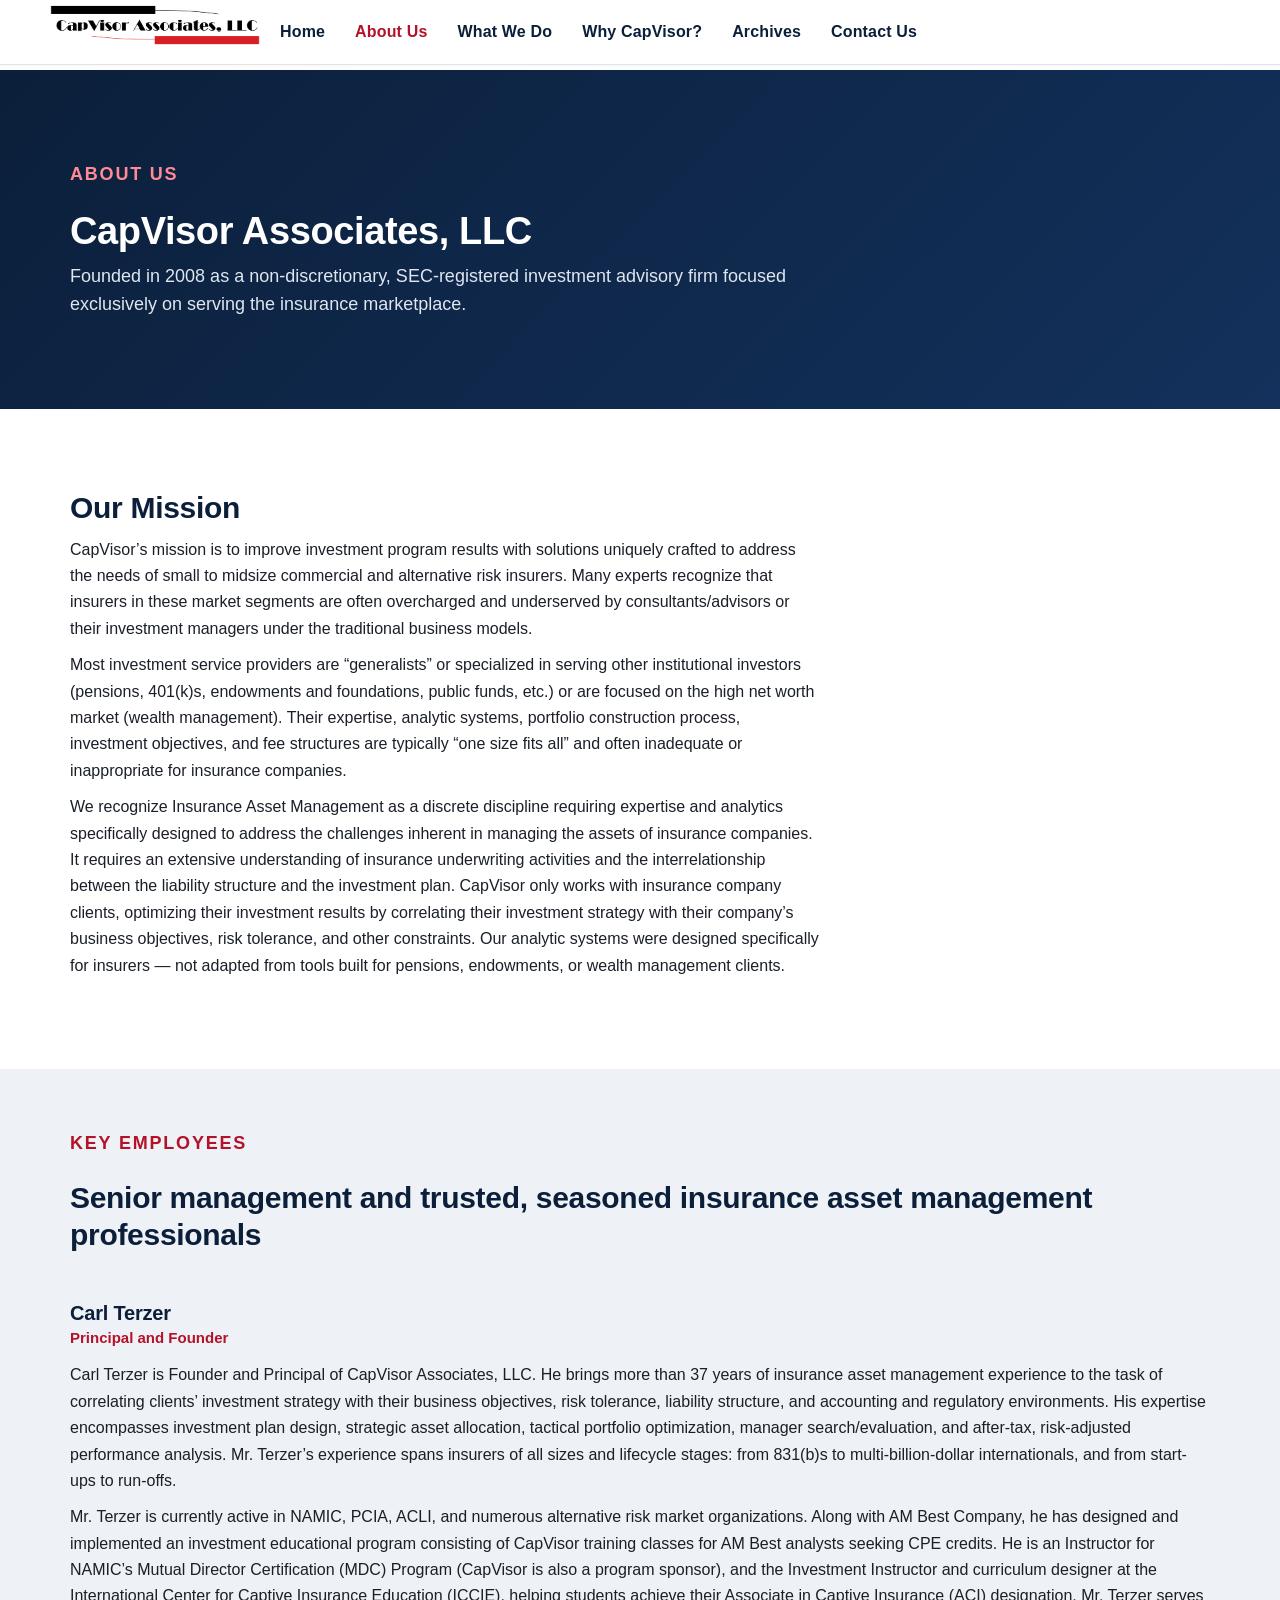
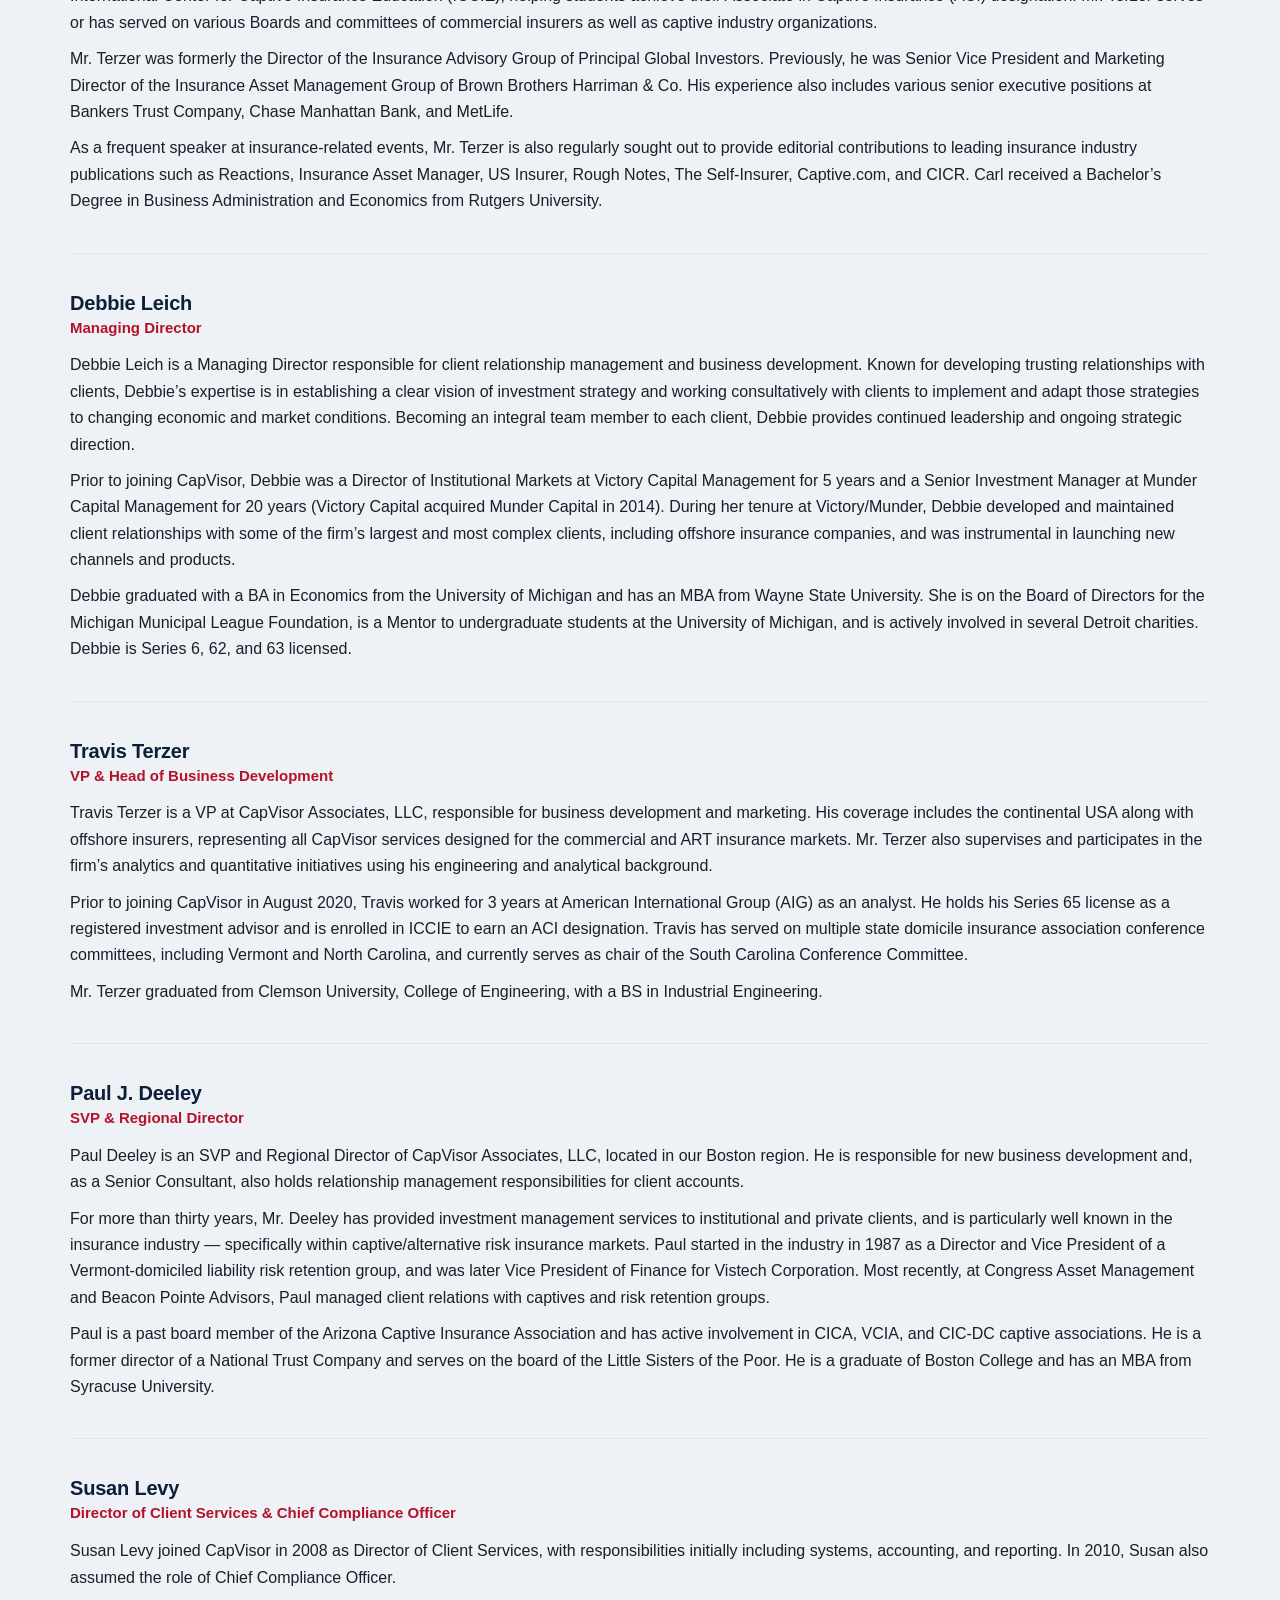
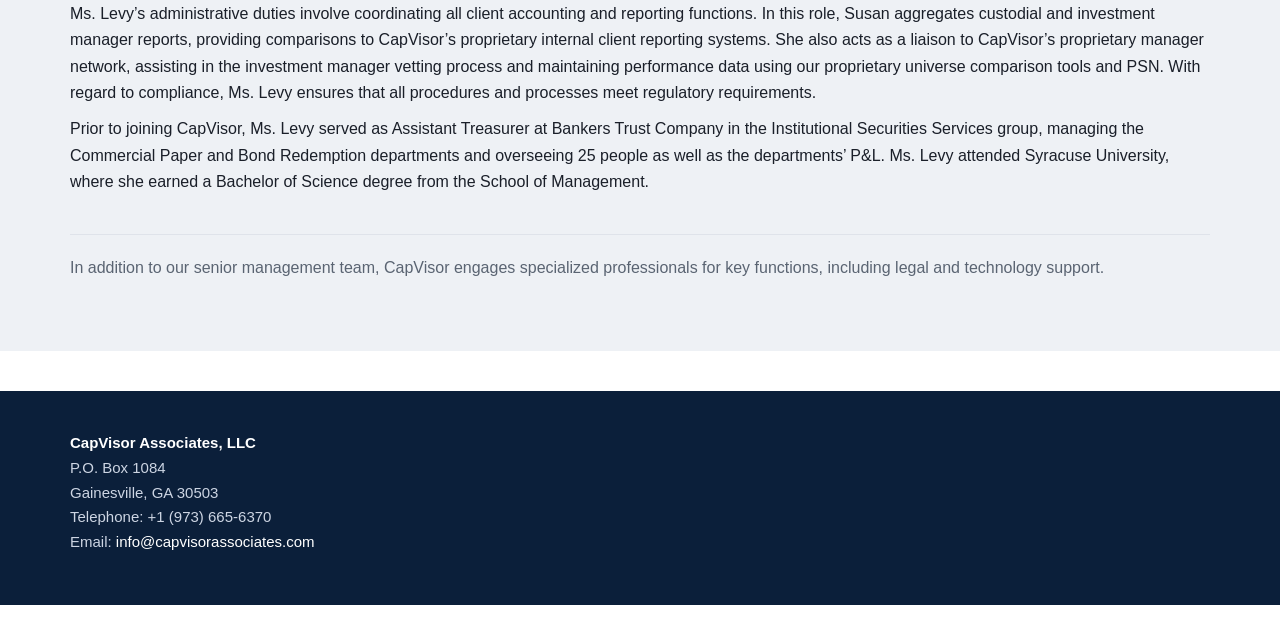
==== commit 3763bdfb: "Don't name outsourced legal/tech support, just describe the function" ====
--- a/about-us.html
+++ b/about-us.html
@@ -92,7 +92,7 @@
 <p>Prior to joining CapVisor, Ms. Levy served as Assistant Treasurer at Bankers Trust Company in the Institutional Securities Services group, managing the Commercial Paper and Bond Redemption departments and overseeing 25 people as well as the departments&rsquo; P&amp;L. Ms. Levy attended Syracuse University, where she earned a Bachelor of Science degree from the School of Management.</p>
 </div>
 
-<p style="margin-top:20px;color:var(--cv-gray)">In addition to our senior management team, CapVisor engages specialized professionals for key functions, including Wendy Kraby (Legal) and Lon (Technology).</p>
+<p style="margin-top:20px;color:var(--cv-gray)">In addition to our senior management team, CapVisor engages specialized professionals for key functions, including legal and technology support.</p>
 
 </div>
 </div>
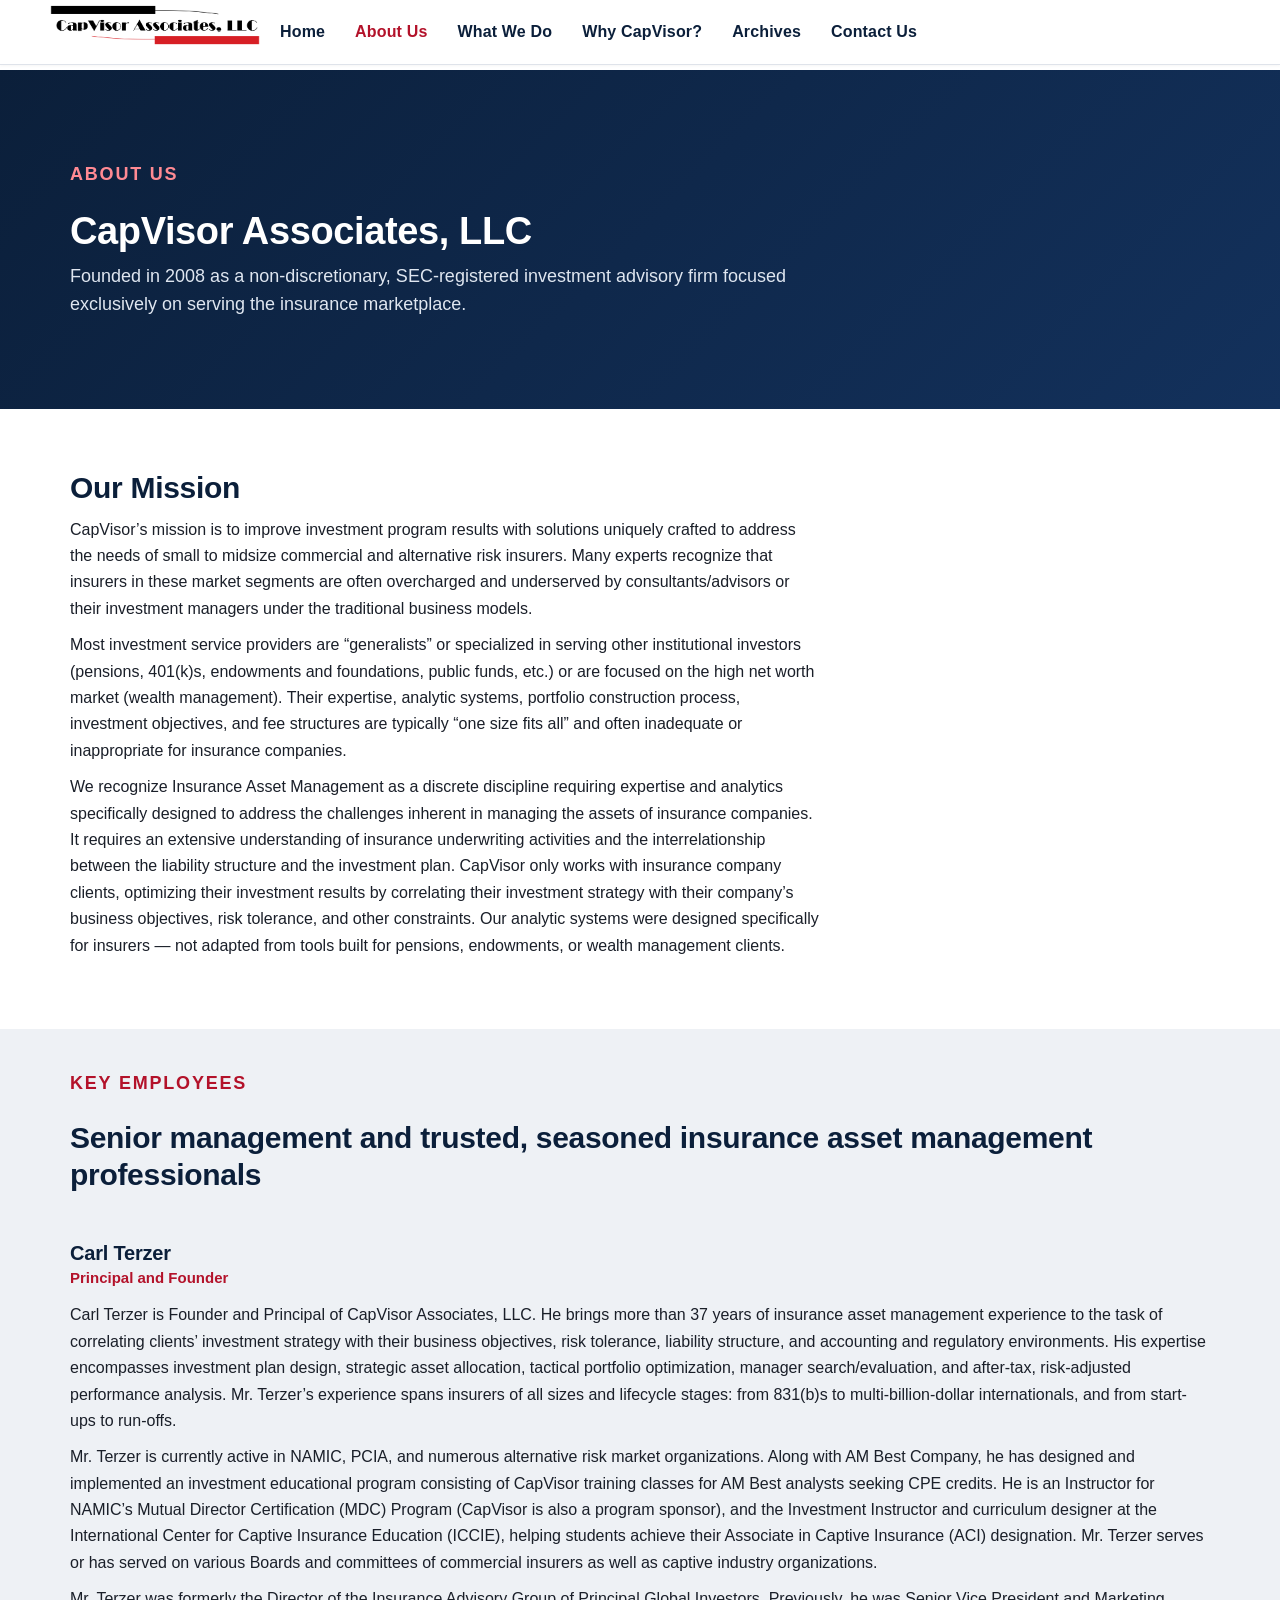
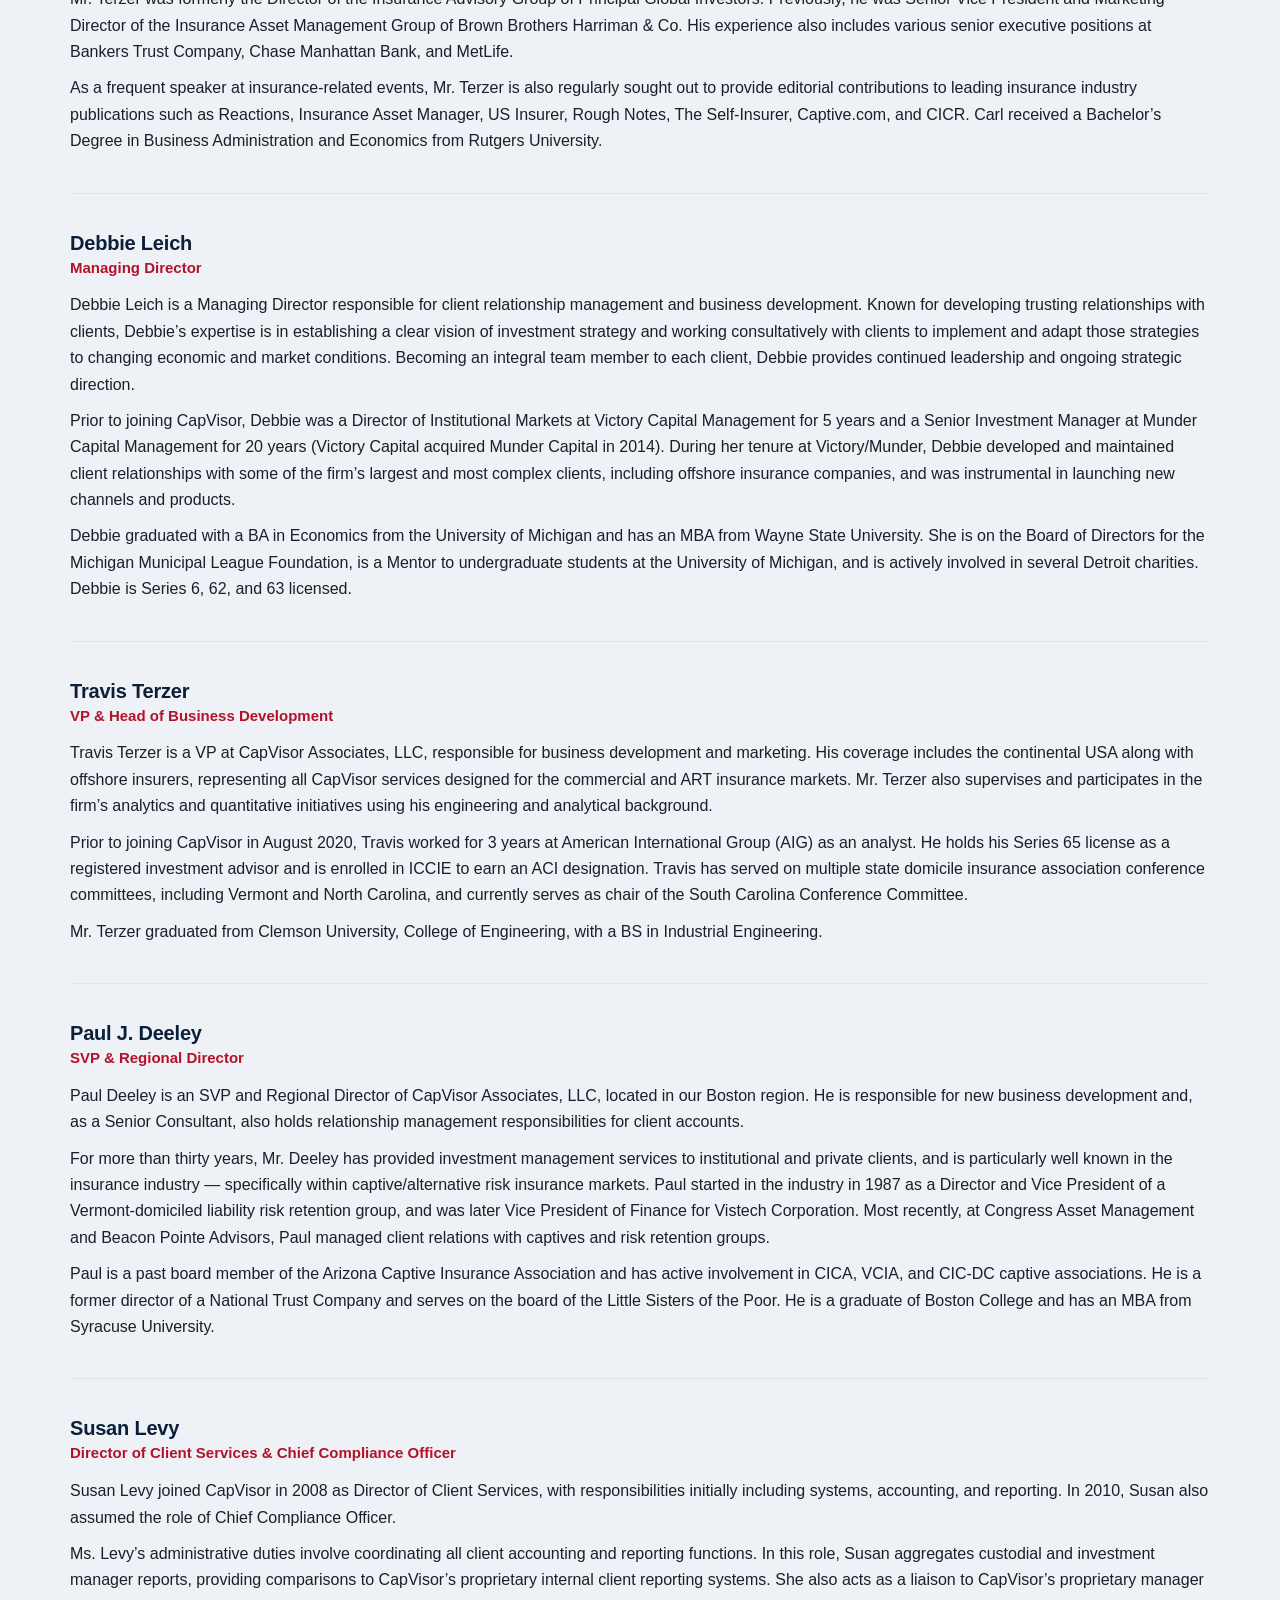
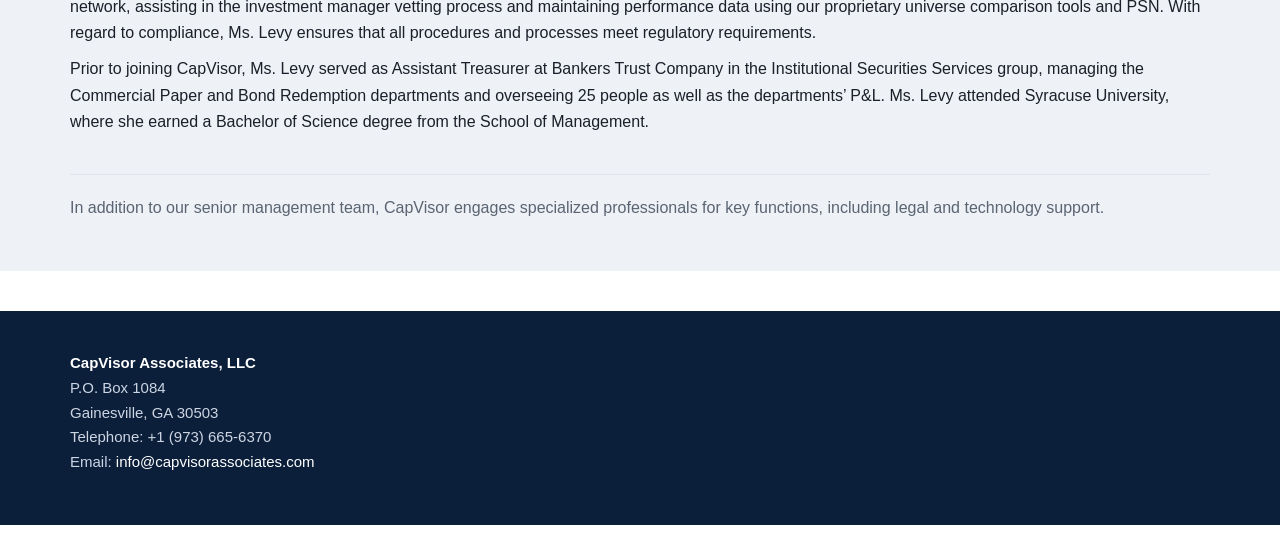
==== commit 8b28c08c: "Apply Carl's feedback: Steward benefit-first copy, pull quote reword, ACLI removed, 8% non-discretio" ====
--- a/about-us.html
+++ b/about-us.html
@@ -55,7 +55,7 @@
 <h4>Carl Terzer</h4>
 <span class="cv-bio-title">Principal and Founder</span>
 <p>Carl Terzer is Founder and Principal of CapVisor Associates, LLC. He brings more than 37 years of insurance asset management experience to the task of correlating clients&rsquo; investment strategy with their business objectives, risk tolerance, liability structure, and accounting and regulatory environments. His expertise encompasses investment plan design, strategic asset allocation, tactical portfolio optimization, manager search/evaluation, and after-tax, risk-adjusted performance analysis. Mr. Terzer&rsquo;s experience spans insurers of all sizes and lifecycle stages: from 831(b)s to multi-billion-dollar internationals, and from start-ups to run-offs.</p>
-<p>Mr. Terzer is currently active in NAMIC, PCIA, ACLI, and numerous alternative risk market organizations. Along with AM Best Company, he has designed and implemented an investment educational program consisting of CapVisor training classes for AM Best analysts seeking CPE credits. He is an Instructor for NAMIC&rsquo;s Mutual Director Certification (MDC) Program (CapVisor is also a program sponsor), and the Investment Instructor and curriculum designer at the International Center for Captive Insurance Education (ICCIE), helping students achieve their Associate in Captive Insurance (ACI) designation. Mr. Terzer serves or has served on various Boards and committees of commercial insurers as well as captive industry organizations.</p>
+<p>Mr. Terzer is currently active in NAMIC, PCIA, and numerous alternative risk market organizations. Along with AM Best Company, he has designed and implemented an investment educational program consisting of CapVisor training classes for AM Best analysts seeking CPE credits. He is an Instructor for NAMIC&rsquo;s Mutual Director Certification (MDC) Program (CapVisor is also a program sponsor), and the Investment Instructor and curriculum designer at the International Center for Captive Insurance Education (ICCIE), helping students achieve their Associate in Captive Insurance (ACI) designation. Mr. Terzer serves or has served on various Boards and committees of commercial insurers as well as captive industry organizations.</p>
 <p>Mr. Terzer was formerly the Director of the Insurance Advisory Group of Principal Global Investors. Previously, he was Senior Vice President and Marketing Director of the Insurance Asset Management Group of Brown Brothers Harriman &amp; Co. His experience also includes various senior executive positions at Bankers Trust Company, Chase Manhattan Bank, and MetLife.</p>
 <p>As a frequent speaker at insurance-related events, Mr. Terzer is also regularly sought out to provide editorial contributions to leading insurance industry publications such as Reactions, Insurance Asset Manager, US Insurer, Rough Notes, The Self-Insurer, Captive.com, and CICR. Carl received a Bachelor&rsquo;s Degree in Business Administration and Economics from Rutgers University.</p>
 </div>
--- a/css/modern.css
+++ b/css/modern.css
@@ -103,7 +103,7 @@
 .btn-cv-outline:hover{border-color:#fff;text-decoration:none;color:#fff;}
 
 /* Section spacing */
-.cv-section{padding:60px 0;}
+.cv-section{padding:40px 0;}
 .cv-section-alt{background:var(--cv-gray-light);}
 
 /* Cards */
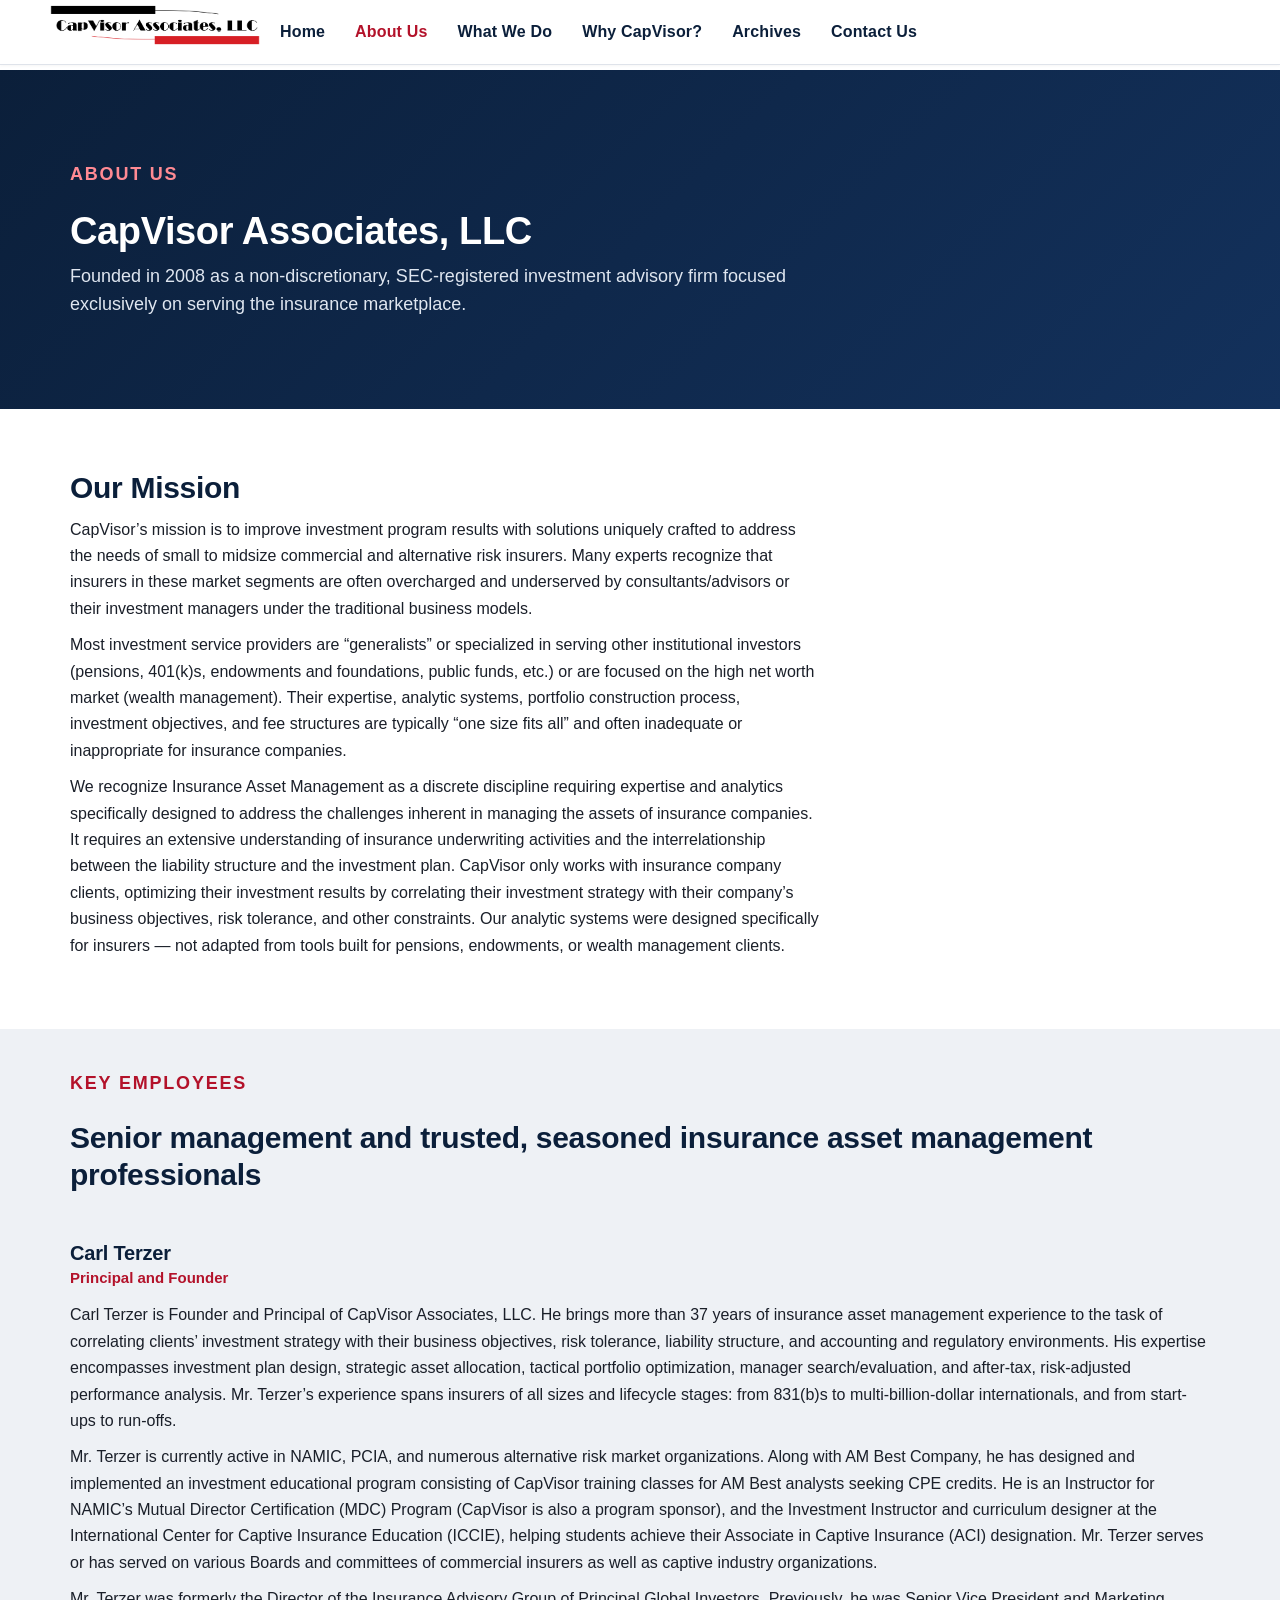
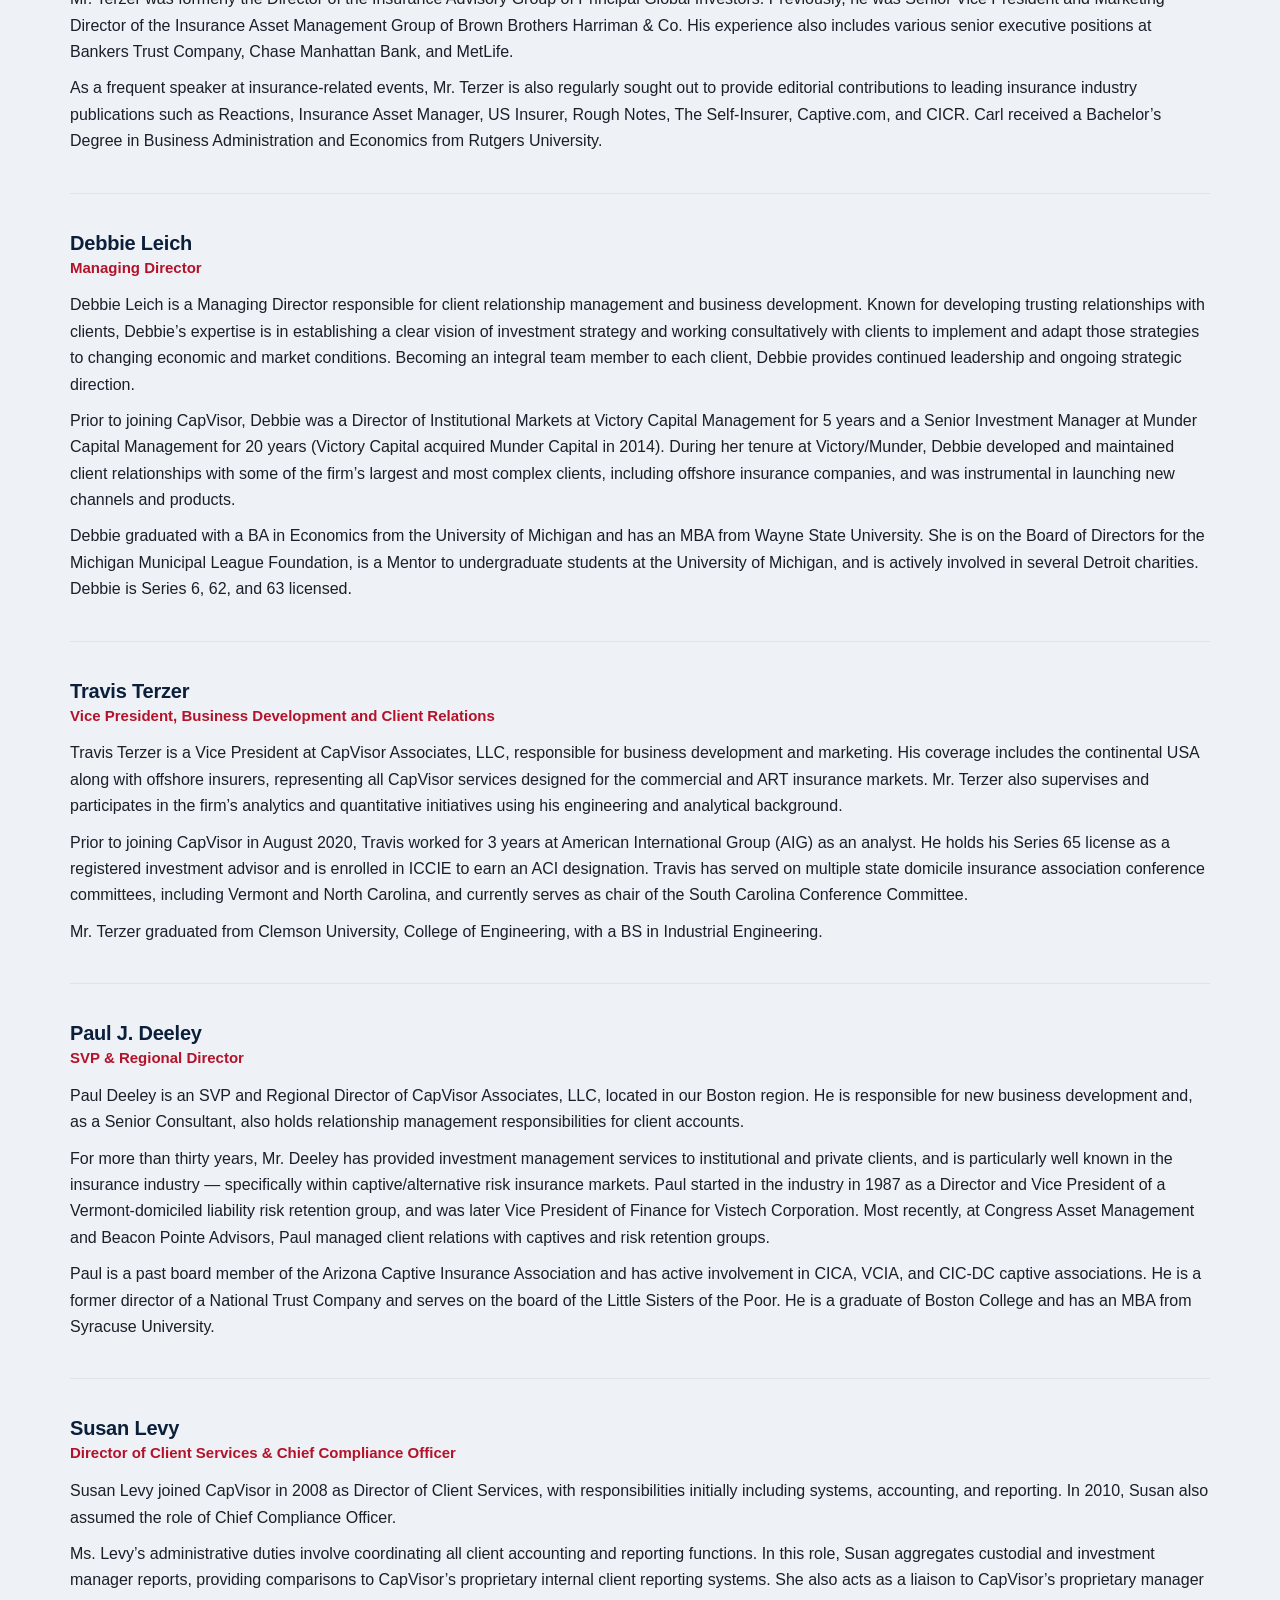
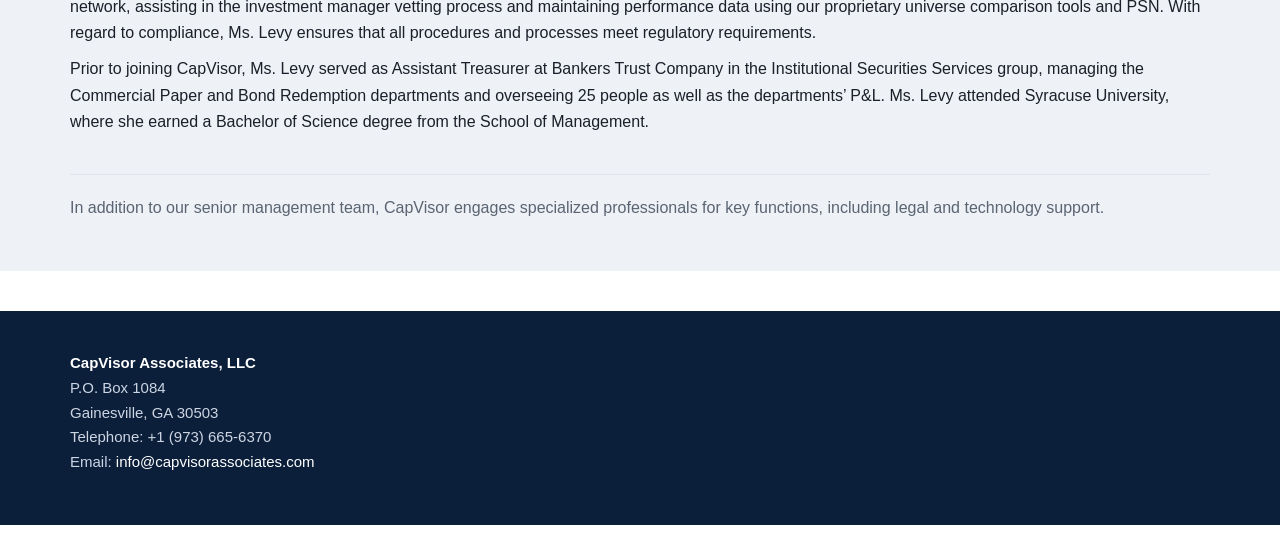
==== commit efe7dfd3: "Update Travis Terzer title to Vice President, Business Development and Client Relations Co-Authored-" ====
--- a/about-us.html
+++ b/about-us.html
@@ -70,8 +70,8 @@
 
 <div class="cv-bio">
 <h4>Travis Terzer</h4>
-<span class="cv-bio-title">VP &amp; Head of Business Development</span>
-<p>Travis Terzer is a VP at CapVisor Associates, LLC, responsible for business development and marketing. His coverage includes the continental USA along with offshore insurers, representing all CapVisor services designed for the commercial and ART insurance markets. Mr. Terzer also supervises and participates in the firm&rsquo;s analytics and quantitative initiatives using his engineering and analytical background.</p>
+<span class="cv-bio-title">Vice President, Business Development and Client Relations</span>
+<p>Travis Terzer is a Vice President at CapVisor Associates, LLC, responsible for business development and marketing. His coverage includes the continental USA along with offshore insurers, representing all CapVisor services designed for the commercial and ART insurance markets. Mr. Terzer also supervises and participates in the firm&rsquo;s analytics and quantitative initiatives using his engineering and analytical background.</p>
 <p>Prior to joining CapVisor in August 2020, Travis worked for 3 years at American International Group (AIG) as an analyst. He holds his Series 65 license as a registered investment advisor and is enrolled in ICCIE to earn an ACI designation. Travis has served on multiple state domicile insurance association conference committees, including Vermont and North Carolina, and currently serves as chair of the South Carolina Conference Committee.</p>
 <p>Mr. Terzer graduated from Clemson University, College of Engineering, with a BS in Industrial Engineering.</p>
 </div>
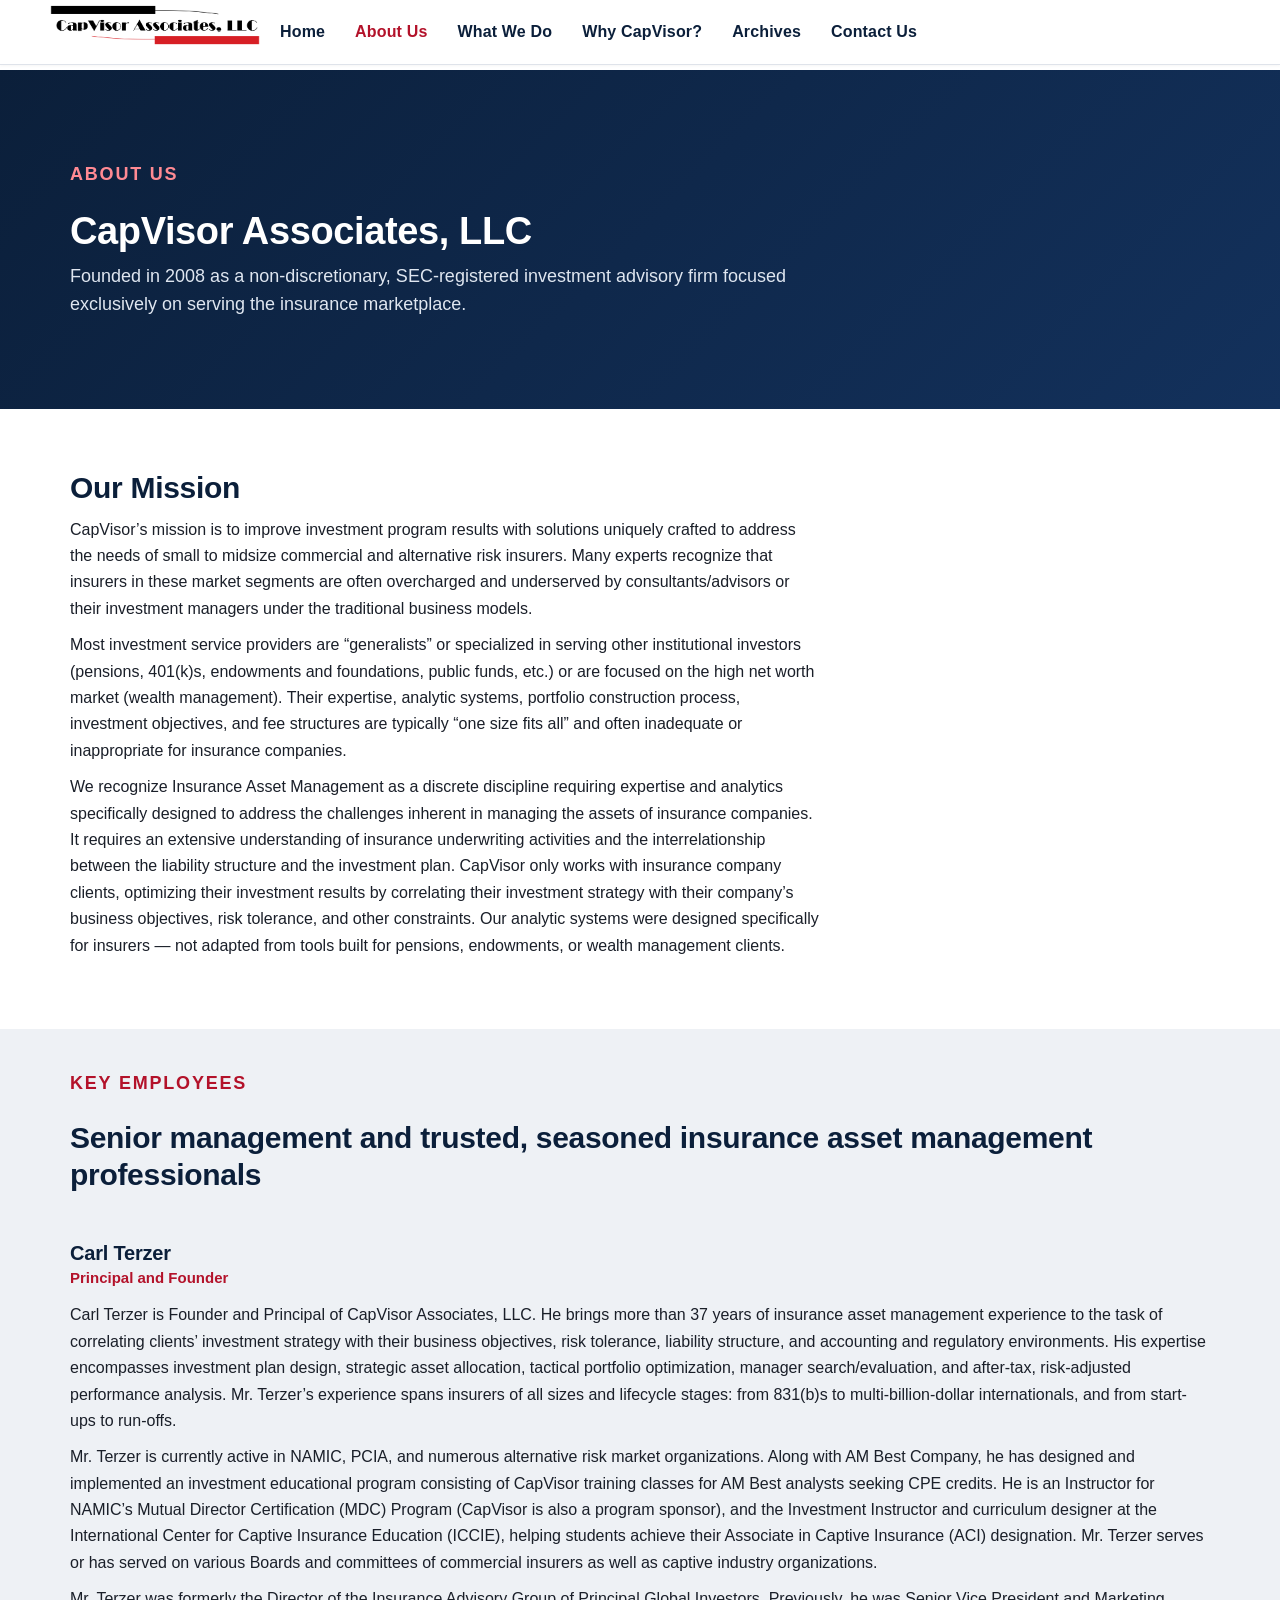
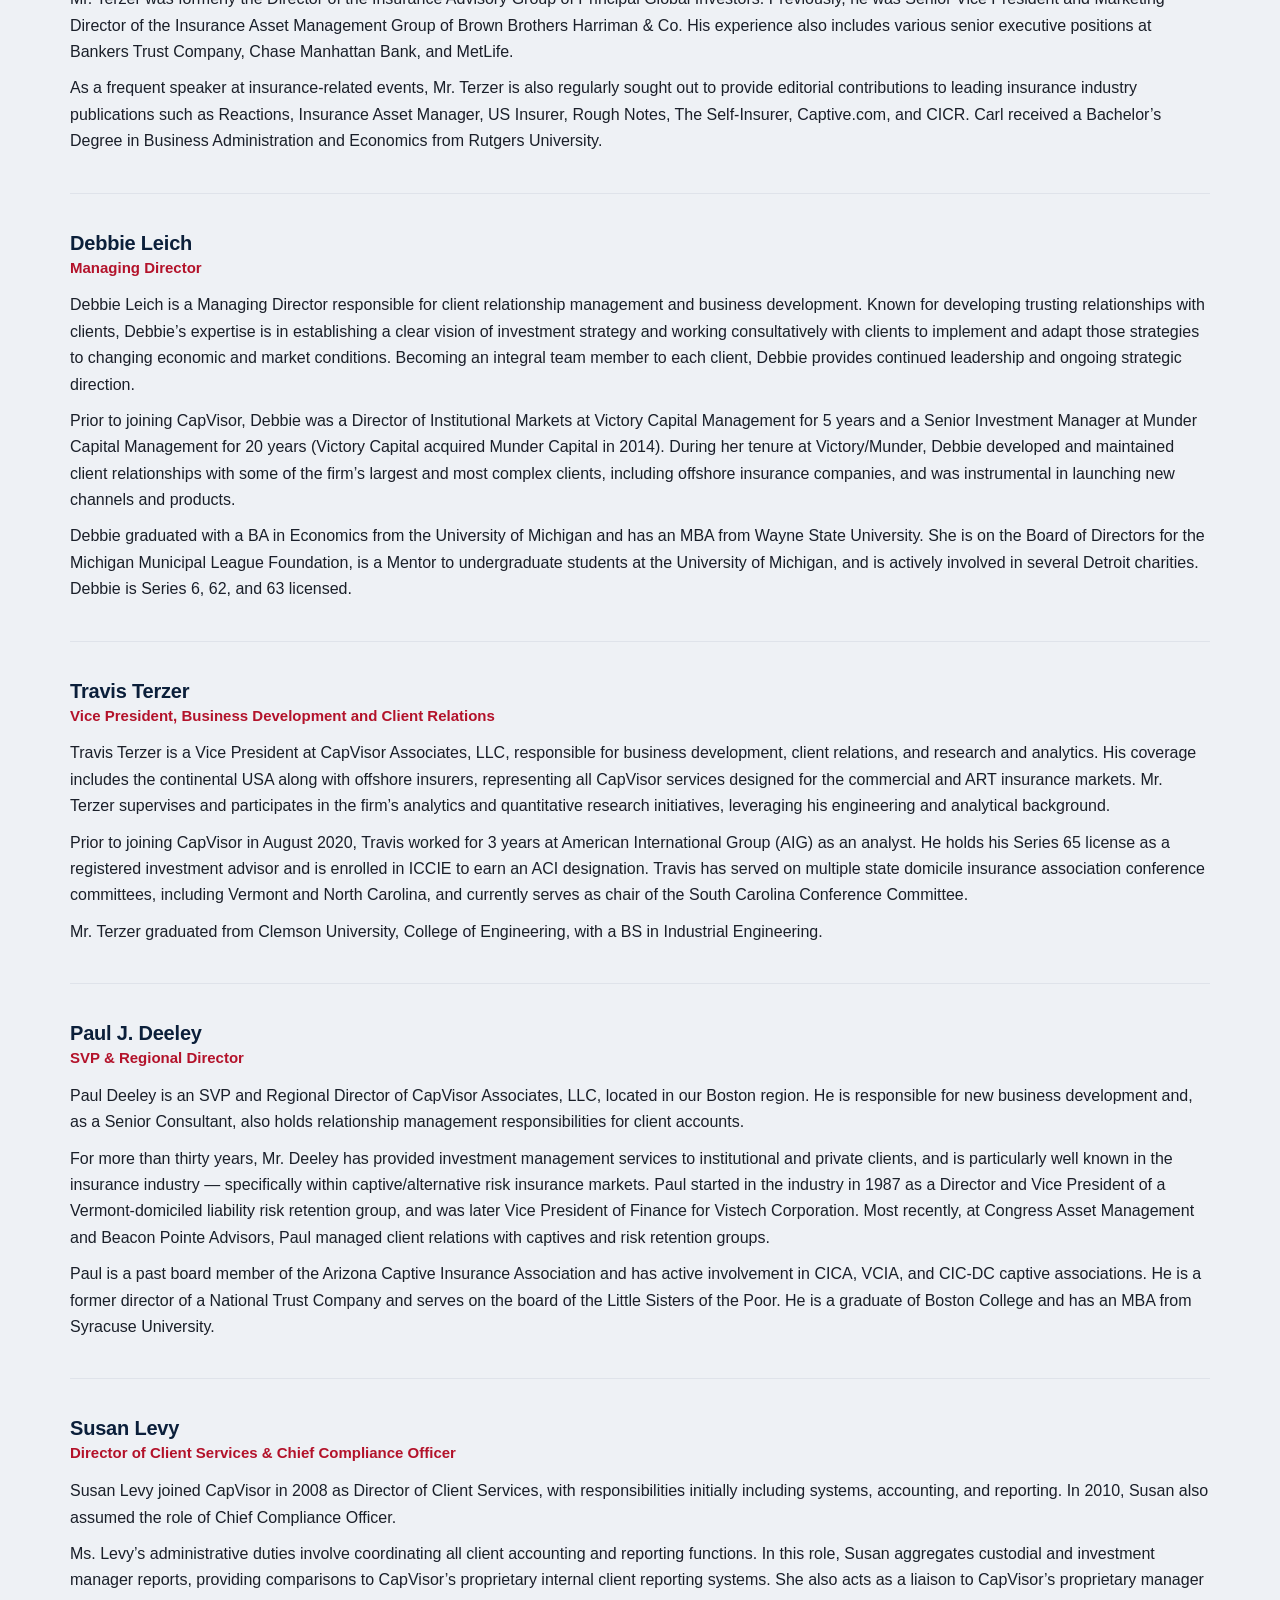
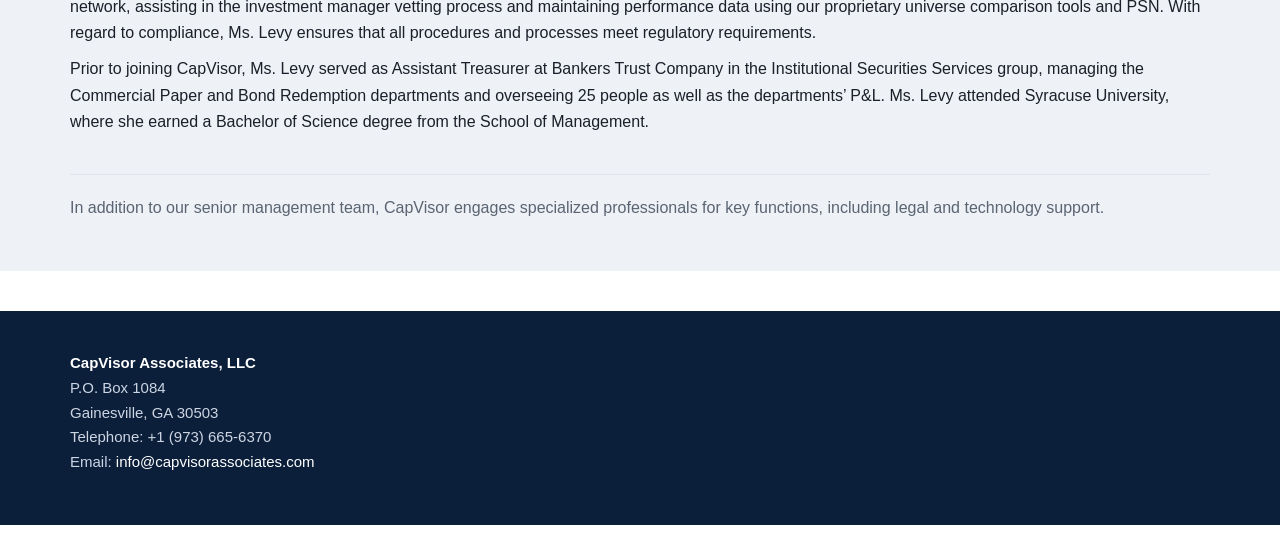
==== commit 63755950: "Update Travis bio to reflect business development, client relations, and research/analytics Co-Autho" ====
--- a/about-us.html
+++ b/about-us.html
@@ -71,7 +71,7 @@
 <div class="cv-bio">
 <h4>Travis Terzer</h4>
 <span class="cv-bio-title">Vice President, Business Development and Client Relations</span>
-<p>Travis Terzer is a Vice President at CapVisor Associates, LLC, responsible for business development and marketing. His coverage includes the continental USA along with offshore insurers, representing all CapVisor services designed for the commercial and ART insurance markets. Mr. Terzer also supervises and participates in the firm&rsquo;s analytics and quantitative initiatives using his engineering and analytical background.</p>
+<p>Travis Terzer is a Vice President at CapVisor Associates, LLC, responsible for business development, client relations, and research and analytics. His coverage includes the continental USA along with offshore insurers, representing all CapVisor services designed for the commercial and ART insurance markets. Mr. Terzer supervises and participates in the firm&rsquo;s analytics and quantitative research initiatives, leveraging his engineering and analytical background.</p>
 <p>Prior to joining CapVisor in August 2020, Travis worked for 3 years at American International Group (AIG) as an analyst. He holds his Series 65 license as a registered investment advisor and is enrolled in ICCIE to earn an ACI designation. Travis has served on multiple state domicile insurance association conference committees, including Vermont and North Carolina, and currently serves as chair of the South Carolina Conference Committee.</p>
 <p>Mr. Terzer graduated from Clemson University, College of Engineering, with a BS in Industrial Engineering.</p>
 </div>
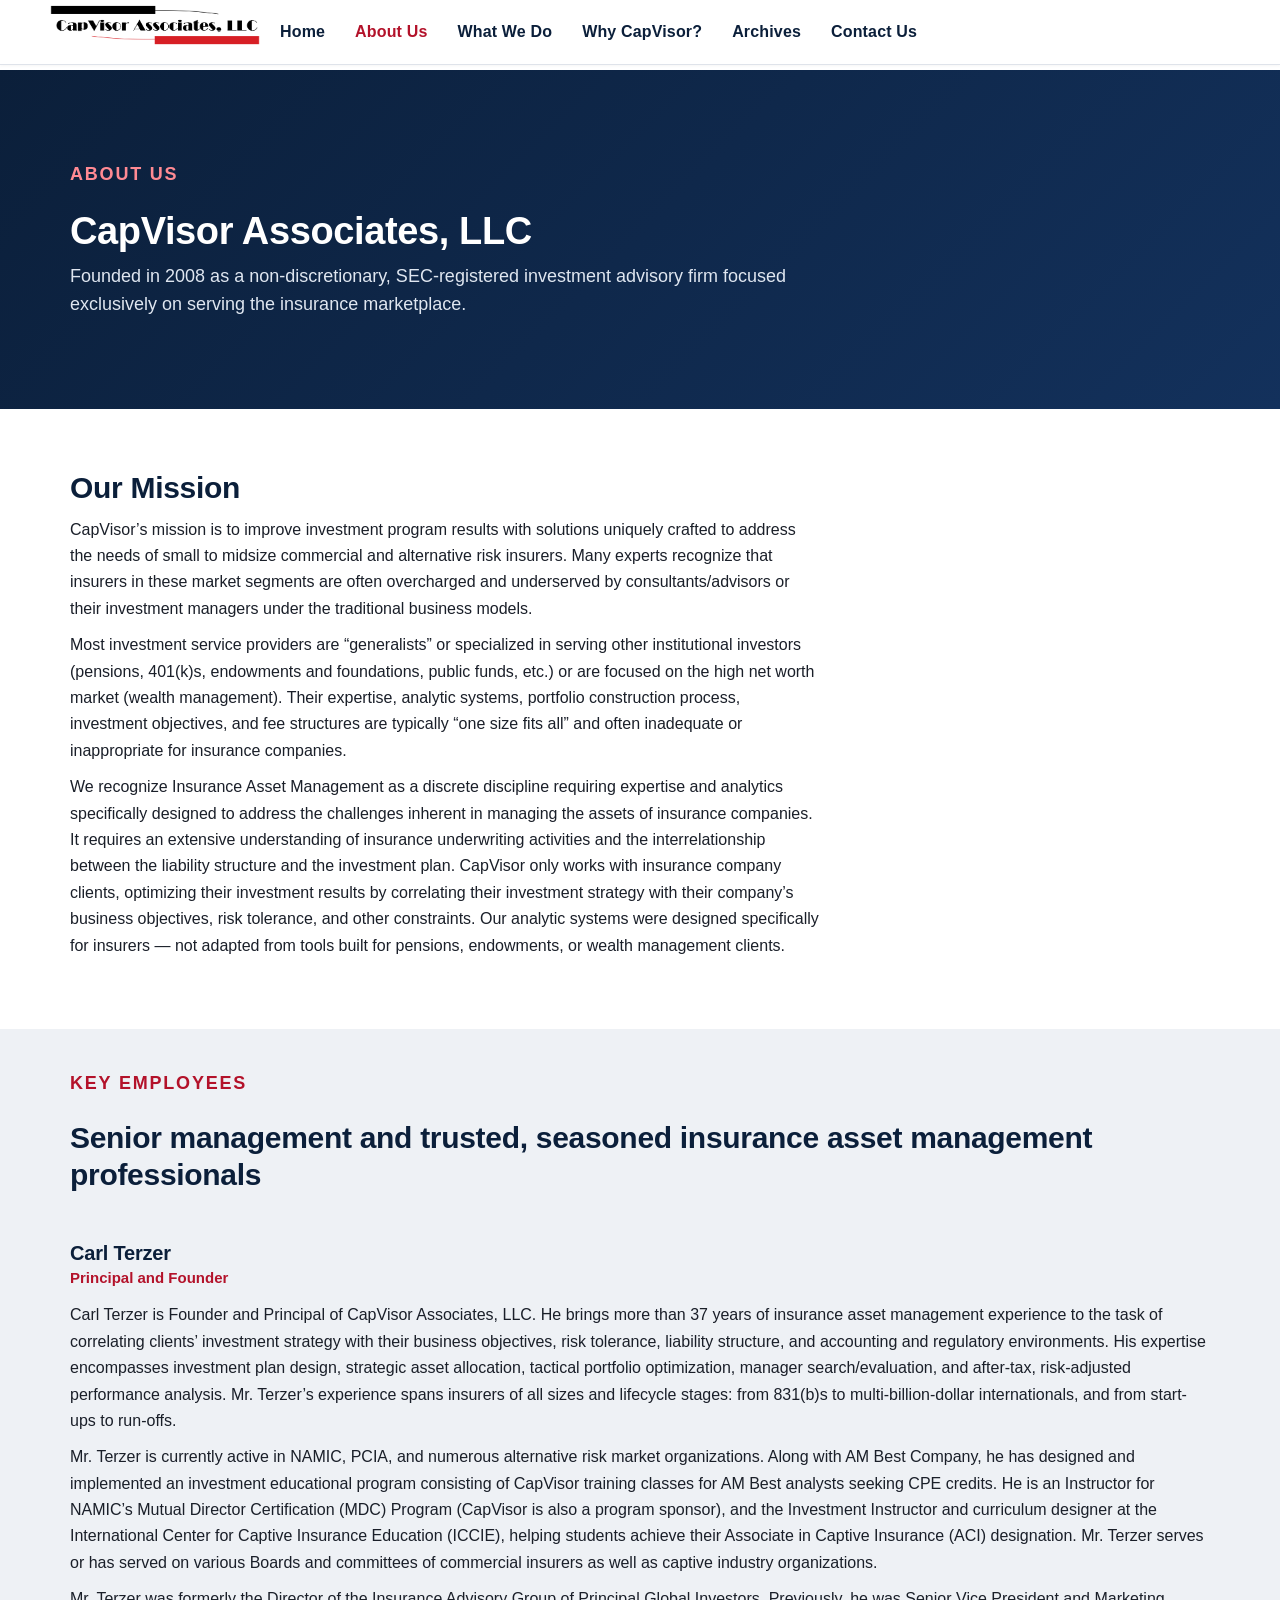
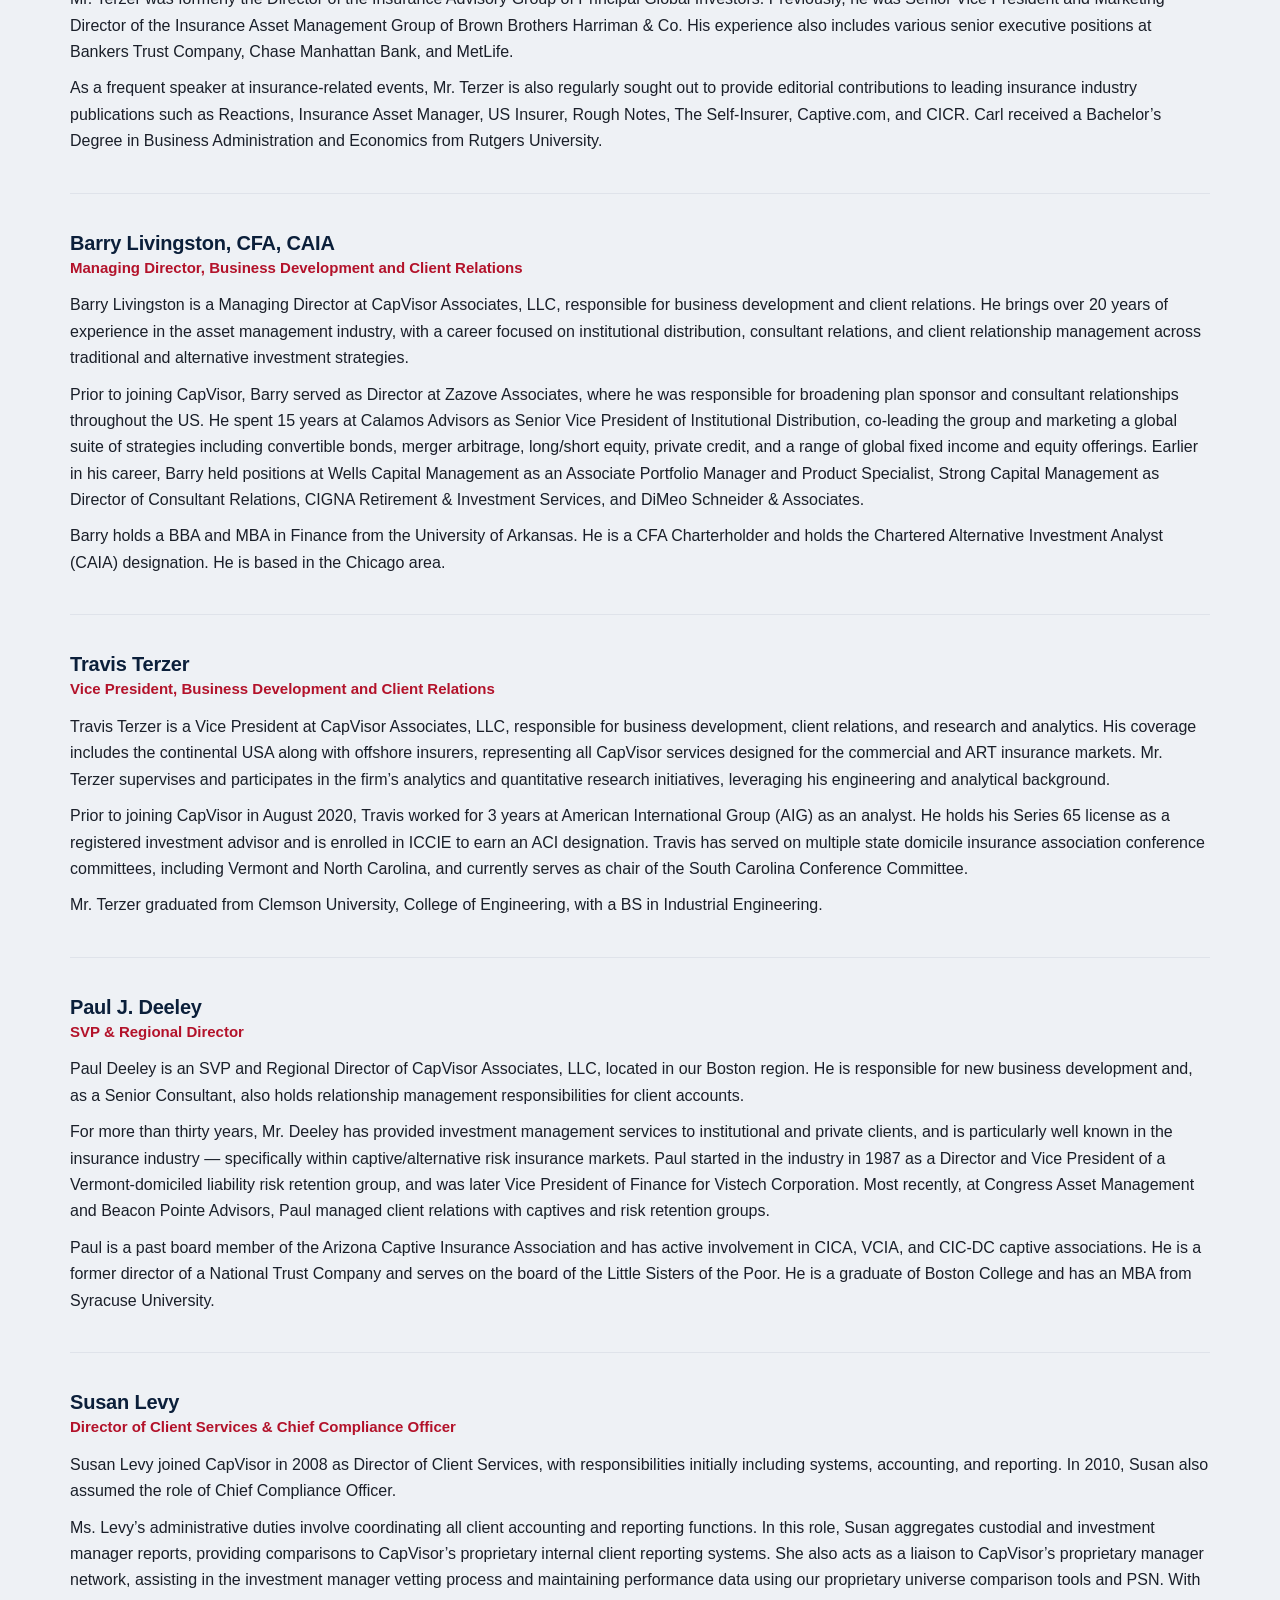
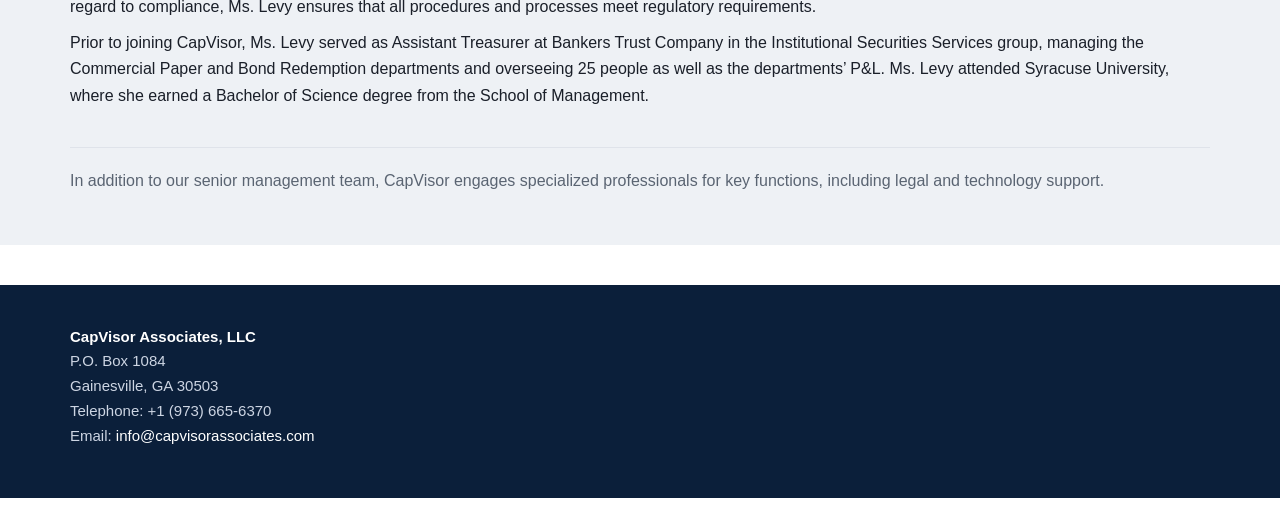
==== commit cae9177b: "Replace Debbie Leich with Barry Livingston (CFA, CAIA) — Managing Director, Business Development and" ====
--- a/about-us.html
+++ b/about-us.html
@@ -61,11 +61,11 @@
 </div>
 
 <div class="cv-bio">
-<h4>Debbie Leich</h4>
-<span class="cv-bio-title">Managing Director</span>
-<p>Debbie Leich is a Managing Director responsible for client relationship management and business development. Known for developing trusting relationships with clients, Debbie&rsquo;s expertise is in establishing a clear vision of investment strategy and working consultatively with clients to implement and adapt those strategies to changing economic and market conditions. Becoming an integral team member to each client, Debbie provides continued leadership and ongoing strategic direction.</p>
-<p>Prior to joining CapVisor, Debbie was a Director of Institutional Markets at Victory Capital Management for 5 years and a Senior Investment Manager at Munder Capital Management for 20 years (Victory Capital acquired Munder Capital in 2014). During her tenure at Victory/Munder, Debbie developed and maintained client relationships with some of the firm&rsquo;s largest and most complex clients, including offshore insurance companies, and was instrumental in launching new channels and products.</p>
-<p>Debbie graduated with a BA in Economics from the University of Michigan and has an MBA from Wayne State University. She is on the Board of Directors for the Michigan Municipal League Foundation, is a Mentor to undergraduate students at the University of Michigan, and is actively involved in several Detroit charities. Debbie is Series 6, 62, and 63 licensed.</p>
+<h4>Barry Livingston, CFA, CAIA</h4>
+<span class="cv-bio-title">Managing Director, Business Development and Client Relations</span>
+<p>Barry Livingston is a Managing Director at CapVisor Associates, LLC, responsible for business development and client relations. He brings over 20 years of experience in the asset management industry, with a career focused on institutional distribution, consultant relations, and client relationship management across traditional and alternative investment strategies.</p>
+<p>Prior to joining CapVisor, Barry served as Director at Zazove Associates, where he was responsible for broadening plan sponsor and consultant relationships throughout the US. He spent 15 years at Calamos Advisors as Senior Vice President of Institutional Distribution, co-leading the group and marketing a global suite of strategies including convertible bonds, merger arbitrage, long/short equity, private credit, and a range of global fixed income and equity offerings. Earlier in his career, Barry held positions at Wells Capital Management as an Associate Portfolio Manager and Product Specialist, Strong Capital Management as Director of Consultant Relations, CIGNA Retirement &amp; Investment Services, and DiMeo Schneider &amp; Associates.</p>
+<p>Barry holds a BBA and MBA in Finance from the University of Arkansas. He is a CFA Charterholder and holds the Chartered Alternative Investment Analyst (CAIA) designation. He is based in the Chicago area.</p>
 </div>
 
 <div class="cv-bio">
